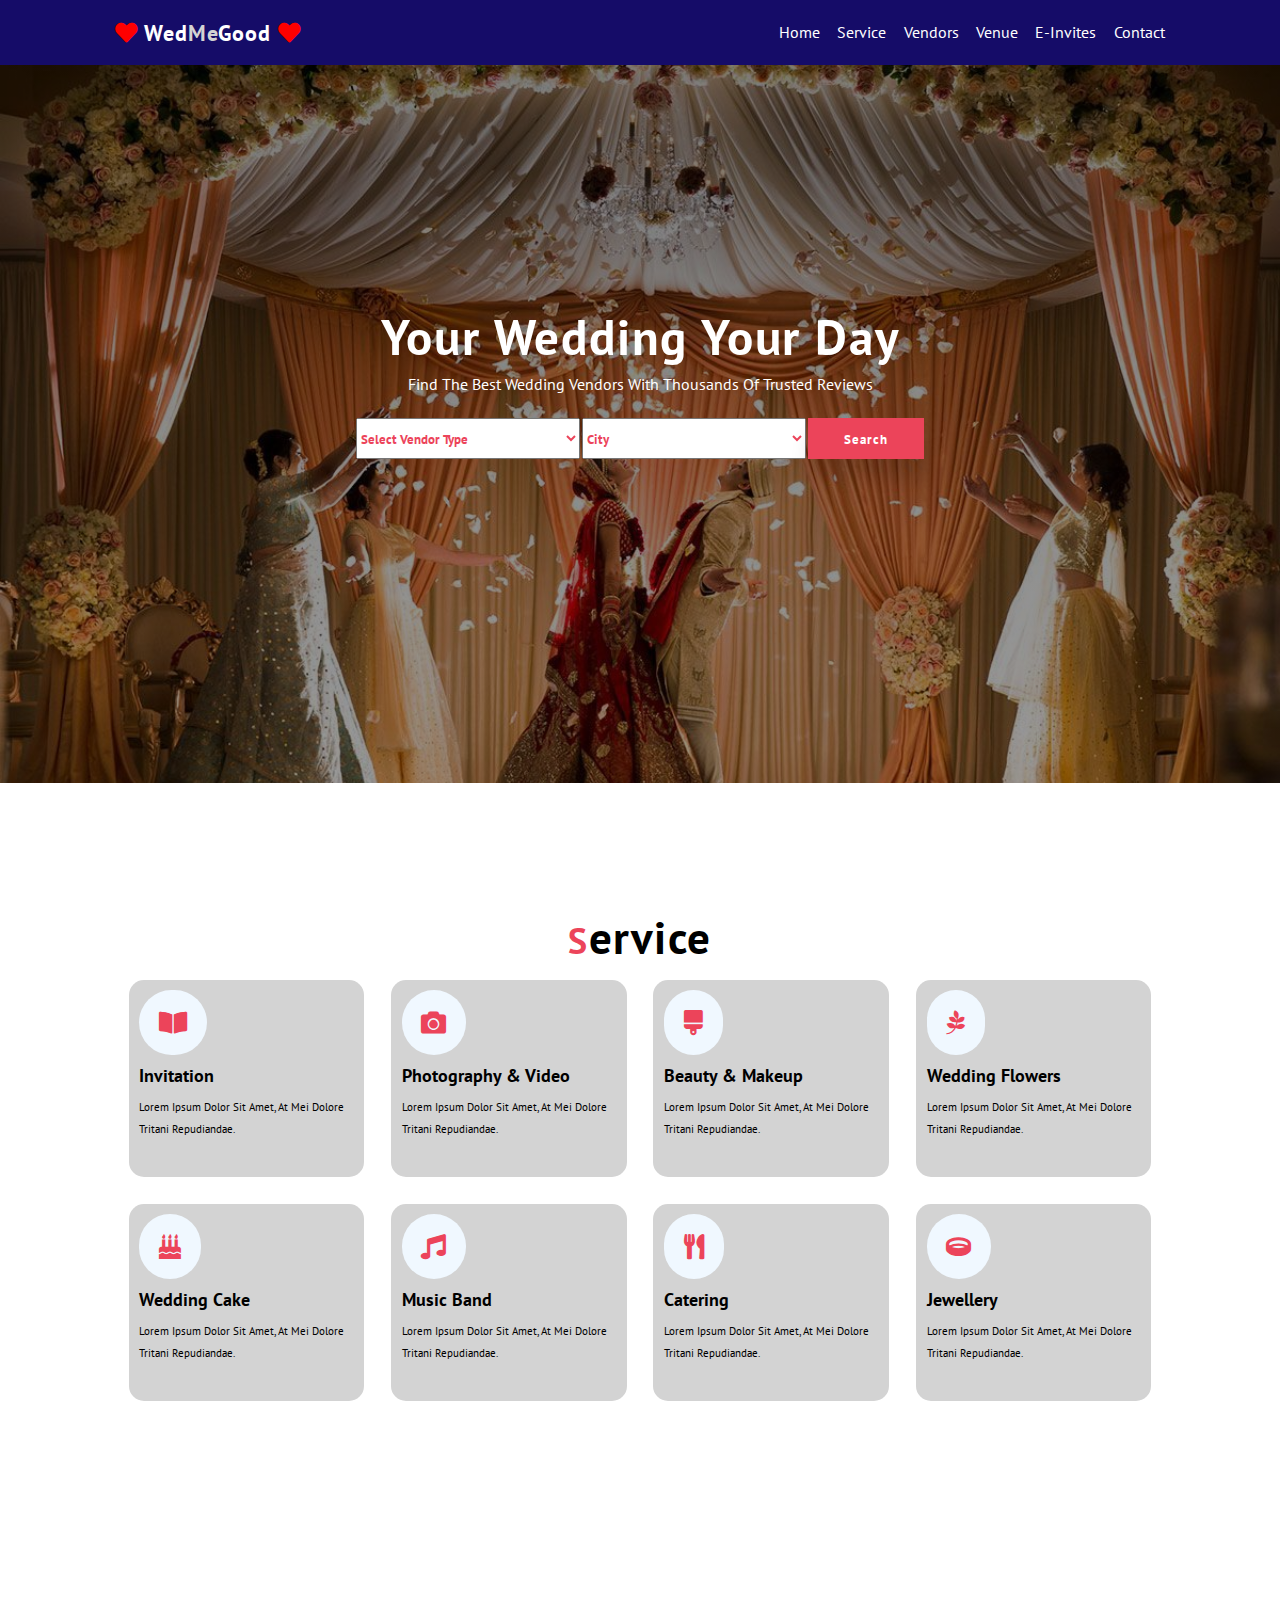
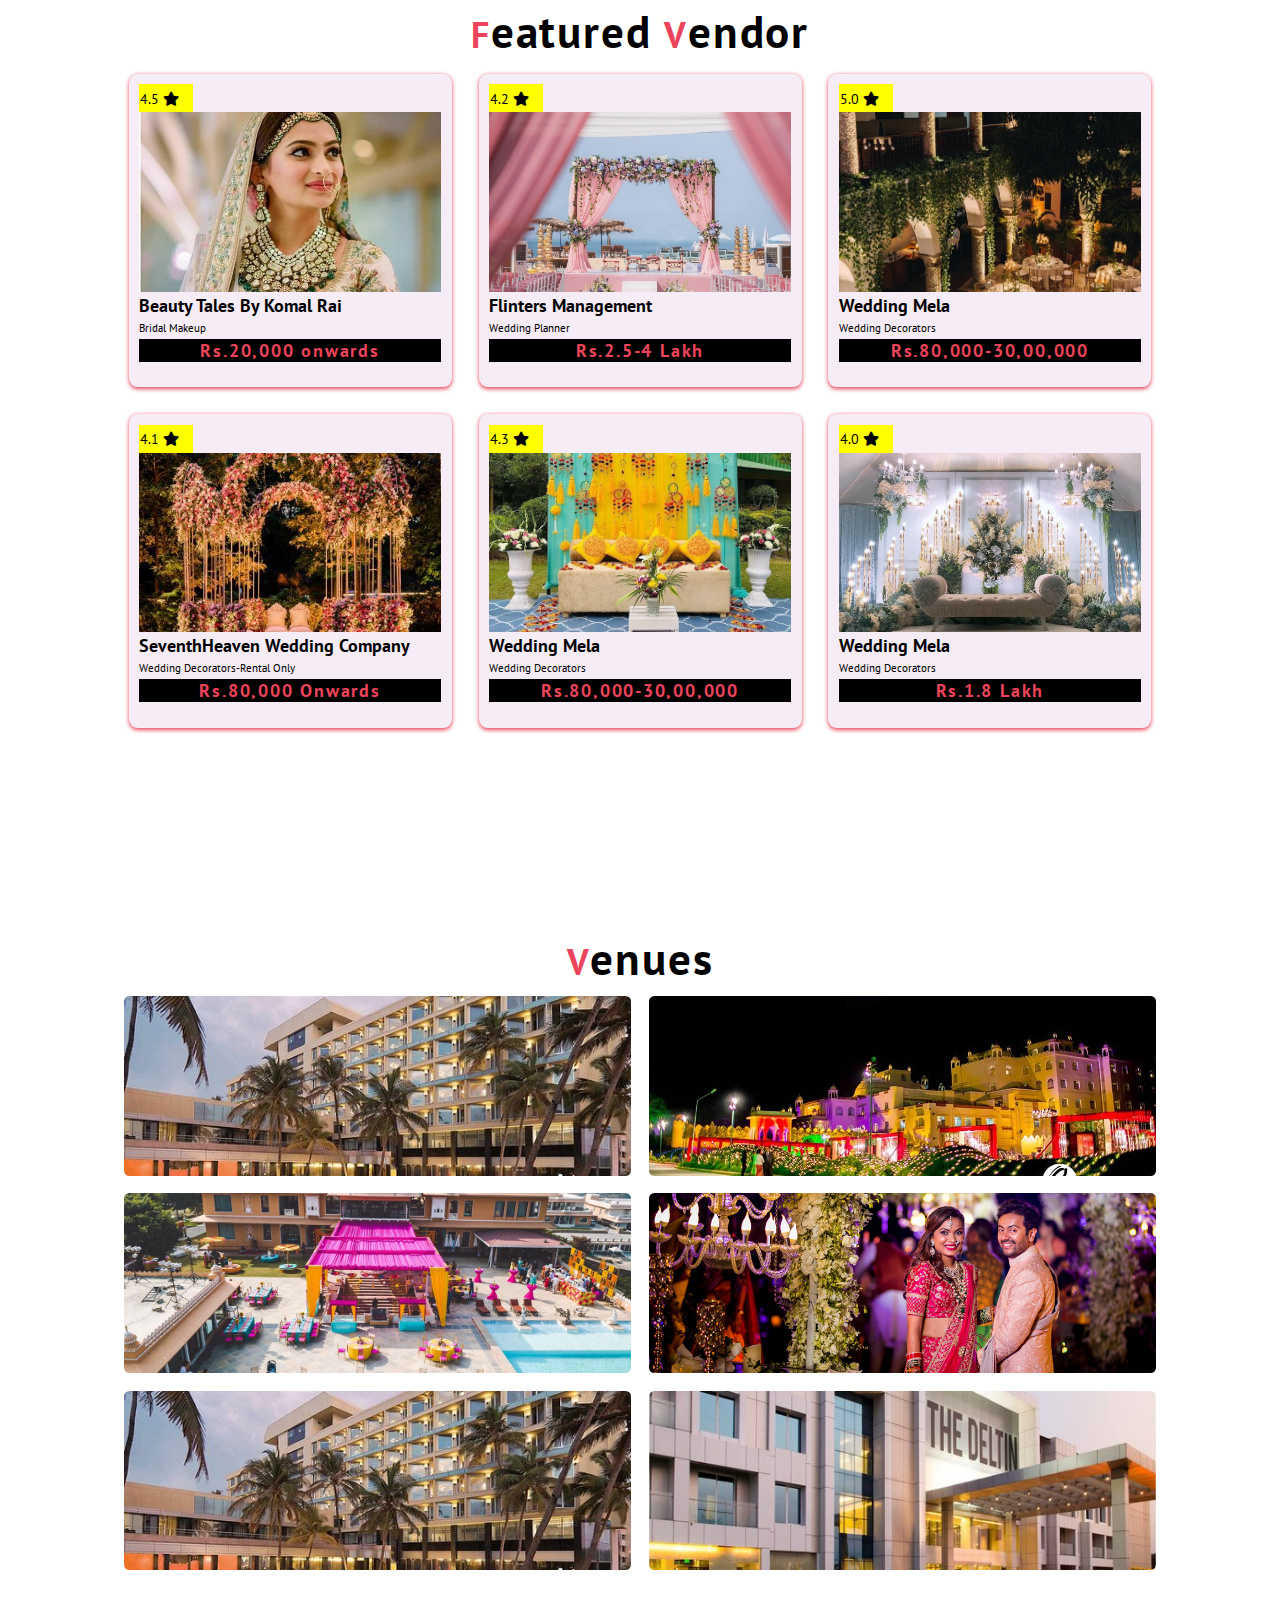
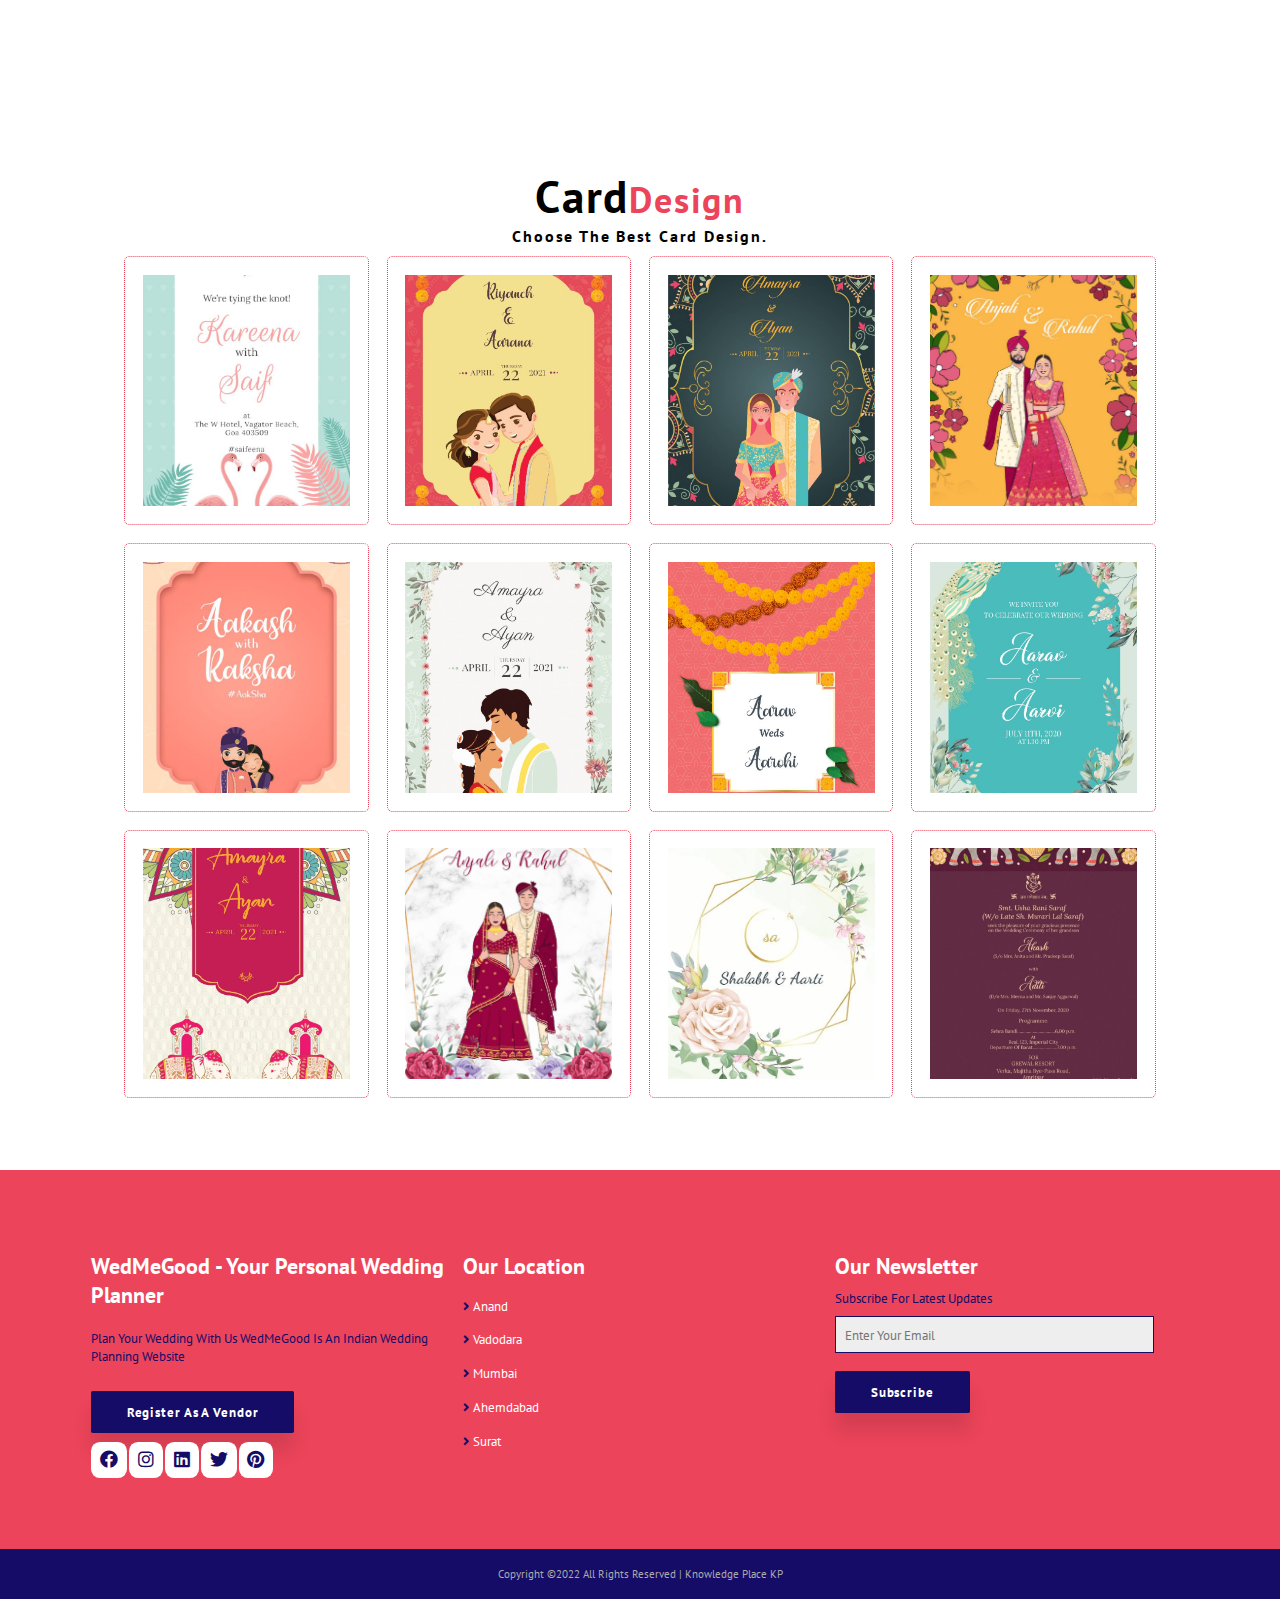
==== index.html @ 17d5b328 "updated" ====
<!DOCTYPE html>
<html lang="en">

<head>
    <meta charset="UTF-8">
    <meta http-equiv="X-UA-Compatible" content="IE=edge">
    <meta name="viewport" content="width=device-width, initial-scale=1.0">
    <title>Wedding-----Planner</title>
    <link rel="stylesheet" href="style.css">
    <link rel="stylesheet" href="https://cdnjs.cloudflare.com/ajax/libs/font-awesome/5.15.4/css/all.min.css">
</head>

<body>
    <header class="head">
        <a href="#" class="logo"><i class="fas fa-heart"></i>&nbsp;Wed<span>Me</span>Good&nbsp;<i class="fas fa-heart"></i></a>
        <nav class="navbar ">
            <a href="#" class="active">Home</a>
            <a href="#service">Service</a>
            <a href="#vendor">Vendors</a>
            <a href="#venue">Venue</a>
            <a href="#invite">E-invites</a>
            <a href="#contact">Contact</a>
        </nav>
        <div id="menu-bar"><i class="fas fa-bars"></i></div>
    </header>
    <!---------------------------Home--------------------->
    <section class="home" id="home">
        <form action="#">
            <div class="search-box">
                <h1>Your wedding your day</h1>
                <p>Find the best wedding vendors with thousands of trusted reviews</p>
                <select type="text" class="search-field">
            <option disabled selected>Select vendor type</option>
            <option value="Wedding Venues">Wedding Venues</option>
            <option value="Family makeup">Family makeup</option>
            <option value="bridal makeup">Bridal Makeup</option>
            <option value="Groom Wear">Groom Wear</option>
            <option value="Wedding Decoration">Wedding decoration</option>
        </select>
                <select type="text" class="search-field">
            <option disabled selected>City</option>
            <option value="Anand">Anand</option>
            <option value="Ahemdabad">Ahemdabad</option>
            <option value="Mumbai">Mumbai</option>
            <option value="Baroda">Baroda</option>
            <option value="Goa">Goa</option>
        </select>
                <button class="btn">Search</button>
            </div>
        </form>
    </section>

    <!------------------------services-------------------->
    <section class="service" id="service">
        <div class="title">
            <h1><span>S</span>ervice</h1>
        </div>
        <div class="services-row">
            <div class="services-col">
                <i class="fas fa-book-open"></i>
                <h2>invitation</h2>
                <p>Lorem ipsum dolor sit amet, at mei dolore tritani repudiandae.</p>
            </div>
            <div class="services-col">
                <i class="fas fa-camera"></i>
                <h2>Photography & Video</h2>
                <p>Lorem ipsum dolor sit amet, at mei dolore tritani repudiandae.</p>
            </div>
            <div class="services-col">
                <i class="fas fa-brush"></i>
                <h2>Beauty & Makeup</h2>
                <p>Lorem ipsum dolor sit amet, at mei dolore tritani repudiandae.</p>
            </div>
            <div class="services-col">
                <i class="fab fa-pagelines"></i>
                <h2>Wedding flowers</h2>
                <p>Lorem ipsum dolor sit amet, at mei dolore tritani repudiandae.</p>
            </div>
            <div class="services-col">
                <i class="fas fa-birthday-cake"></i>
                <h2>wedding cake</h2>
                <p>Lorem ipsum dolor sit amet, at mei dolore tritani repudiandae.</p>
            </div>
            <div class="services-col">
                <i class="fas fa-music"></i>
                <h2>music band</h2>
                <p>Lorem ipsum dolor sit amet, at mei dolore tritani repudiandae.</p>
            </div>
            <div class="services-col">
                <i class="fas fa-utensils"></i>
                <h2>Catering</h2>
                <p>Lorem ipsum dolor sit amet, at mei dolore tritani repudiandae.</p>
            </div>
            <div class="services-col">
                <i class="fas fa-ring"></i>
                <h2>Jewellery</h2>
                <p>Lorem ipsum dolor sit amet, at mei dolore tritani repudiandae.</p>
            </div>
        </div>
    </section>
    <!-----------------------------vendor------------------->
    <section class="vendor" id="vendor">
        <div class="title">
            <h1><span>F</span>eatured <span>V</span>endor</h1>
        </div>
        <div class="vendor-list">
            <div class="vendor-row">
                <div class="rate">4.5&nbsp;<i class="fa fa-star" aria-hidden="true"></i></div>
                <img src="im1.jpg" alt="img">
                <h2>Beauty tales by komal rai</h2>
                <p>Bridal Makeup</p>
                <h3>Rs.20,000 onwards</h3>
            </div>
            <div class="vendor-row">
                <div class="rate">4.2&nbsp;<i class="fa fa-star" aria-hidden="true"></i></div>
                <img src="im2.jpg" alt="img">
                <h2>Flinters Management</h2>
                <p>Wedding Planner</p>
                <h3>Rs.2.5-4 Lakh</h3>
            </div>
            <div class="vendor-row">
                <div class="rate">5.0&nbsp;<i class="fa fa-star" aria-hidden="true"></i></div>
                <img src="im3.jpg" alt="img">
                <h2>Wedding Mela</h2>
                <p>Wedding Decorators</p>
                <h3>Rs.80,000-30,00,000</h3>
            </div>
            <div class="vendor-row">
                <div class="rate">4.1&nbsp;<i class="fa fa-star" aria-hidden="true"></i></div>
                <img src="im4.jpg" alt="img">
                <h2>SeventhHeaven Wedding Company</h2>
                <p>Wedding Decorators-Rental Only</p>
                <h3>Rs.80,000 Onwards</h3>
            </div>
            <div class="vendor-row">
                <div class="rate">4.3&nbsp;<i class="fa fa-star" aria-hidden="true"></i></div>
                <img src="im5.jpg" alt="img">
                <h2>Wedding Mela</h2>
                <p>Wedding Decorators</p>
                <h3>Rs.80,000-30,00,000</h3>
            </div>
            <div class="vendor-row">
                <div class="rate">4.0&nbsp;<i class="fa fa-star" aria-hidden="true"></i></div>
                <img src="im6.jpg" alt="img">
                <h2>Wedding Mela</h2>
                <p>Wedding Decorators</p>
                <h3>Rs.1.8 Lakh</h3>
            </div>
        </div>
    </section>
    <!----------------------------venue Section-------------->
    <section class="venue" id="venue">
        <div class="title">
            <h1><span>V</span>enues</h1>
        </div>
        <div class="venue-list">
            <div class="venue-box">
                <img src="venue-5.jpg" alt="img">
                <div class="venue-info">
                    <h2>Goa</h2>
                    <p>Azaya Beach Resort, Goa</p>
                    <button class="btn">More Info</button>
                </div>
            </div>
            <div class="venue-box">
                <img src="venue-2.jpg" alt="img">
                <div class="venue-info">
                    <h2>Jaipur</h2>
                    <p>The Raj Palace</p>
                    <button class="btn">More Info</button>
                </div>
            </div>
            <div class="venue-box">
                <img src="venue-3.jpg" alt="img">
                <div class="venue-info">
                    <h2>Udaipur</h2>
                    <p>Taj Aravalli Resort and Spa</p>
                    <button class="btn">More Info</button>
                </div>
            </div>
            <div class="venue-box">
                <img src="venue-4.jpg" alt="img">
                <div class="venue-info">
                    <h2>Thailand</h2>
                    <p>Prince Palace Hotel</p>
                    <button class="btn">More Info</button>
                </div>
            </div>
            <div class="venue-box">
                <img src="venue-5.jpg" alt="img">
                <div class="venue-info">
                    <h2>Mumbai</h2>
                    <p>Grand Banquet, Chembur</p>
                    <button class="btn">More Info</button>
                </div>
            </div>
            <div class="venue-box">
                <img src="venue-6.jpg" alt="img">
                <div class="venue-info">
                    <h2>Daman</h2>
                    <p>The Deltin,Daman</p>
                    <button class="btn">More Info</button>
                </div>
            </div>
        </div>
    </section>
    <!------------------E-invitation------------------>
    <section class="invite" id="invite">
        <div class="title">
            <h1>Card<span>Design</span></h1>
            <p>Choose the best card Design.</p>
        </div>
        <div class="invitation-row">
            <div class="invitation-box">
                <img src="card-1.jpg" alt="">
            </div>
            <div class="invitation-box">
                <img src="card-2.jpg" alt="">
            </div>
            <div class="invitation-box">
                <img src="card-3.jpg" alt="">
            </div>
            <div class="invitation-box">
                <img src="card-4.jpg" alt="">
            </div>
            <div class="invitation-box">
                <img src="card-5.jpg" alt="">
            </div>
            <div class="invitation-box">
                <img src="card-6.jpg" alt="">
            </div>
            <div class="invitation-box">
                <img src="card-7.jpg" alt="">
            </div>
            <div class="invitation-box">
                <img src="card-8.jpg" alt="">
            </div>
            <div class="invitation-box">
                <img src="card-9.jpg" alt="">
            </div>
            <div class="invitation-box">
                <img src="card-10.jpg" alt="">
            </div>
            <div class="invitation-box">
                <img src="card-11.jpg" alt="">
            </div>
            <div class="invitation-box">
                <img src="card-12.jpg" alt="">
            </div>
        </div>
    </section>

    <!--------------------------------------------footer section--------------------------->
    <footer id="contact">
        <div class="container">
            <div class="f-container">
                <h2>WedMeGood - Your Personal Wedding Planner</h2><br>
                <p>Plan your wedding with Us WedMeGood is an Indian Wedding Planning Website </p>
                <div>
                    <button class="btn">Register as a Vendor</button>
                </div>
                <div class="social">
                    <i class="fab fa-facebook"></i>
                    <i class="fab fa-instagram"></i>
                    <i class="fab fa-linkedin"></i>
                    <i class="fab fa-twitter"></i>
                    <i class="fab fa-pinterest"></i>
                </div>
            </div>
            <div class="f-container">
                <h2>Our Location</h2>
                <a href="#"><i class="fas fa-angle-right"></i>Anand</a>
                <a href="#"><i class="fas fa-angle-right"></i>Vadodara</a>
                <a href="#"><i class="fas fa-angle-right"></i>Mumbai</a>
                <a href="#" "><i class=" fas fa-angle-right "></i>Ahemdabad</a>
                    <a href="# "><i class="fas fa-angle-right "></i>Surat</a>
                </div>
                
                <div class="f-container ">
                    <h2>Our Newsletter</h2>
                    <p>Subscribe for latest updates</p>
                    <input type="text " placeholder="Enter Your Email ">
                    <button class="btn ">Subscribe</button>
                    </div>
            </div>
        </footer>
        <div class="copyright ">
            <p>Copyright ©2022 All Rights Reserved | Knowledge Place KP</p>
        </div>
</body>
<script>
     let menu = document.querySelector('#menu-bar');
    let head = document.querySelector('.head .navbar');

    menu.onclick = () => {
        head.classList.toggle('active');
    };

    window.onscroll = () => {
        head.classList.remove('active');
        if (window.scrollY > 60) {
            document.querySelector('#menu-bar').classList.add('active');
        } else {
            document.querySelector('#menu-bar').classList.remove('active');
        }
    };
</script>    
</html>
---- style.css ----
@import url('https://fonts.googleapis.com/css2?family=PT+Sans:ital@0;1&display=swap');
:root {
    --clr1: rgb(21, 12, 104);
    --clr2: rgb(236, 68, 90);
    --clr3: #fff;
    --clr4: #000;
    --clr5: lightgray;
    --clr6: yellow;
}

* {
    margin: 0;
    padding: 0;
    box-sizing: border-box;
    text-decoration: none;
    text-transform: capitalize;
    font-family: 'PT Sans', sans-serif;
    box-sizing: border-box;
}

html {
    font-size: 56%;
    overflow-x: hidden;
    scroll-behavior: smooth;
}

html::-webkit-scrollbar {
    width: 1rem;
}

html::-webkit-scrollbar-thumb {
    background: var(--clr1);
}

section {
    padding: 7rem 9%;
    margin-top: 7rem;
}

section h3 {
    font-size: 3rem;
    color: var(--clr2);
    text-transform: none;
    text-align: center;
    letter-spacing: .2rem;
}

section p {
    color: var(--clr3);
    font-size: 1.5rem;
    text-transform: capitalize;
    line-height: 2.5rem;
    justify-content: flex-start;
}

section h4 {
    margin: 0 0 1rem 30rem;
    width: 40%;
    font-size: 4rem;
    color: var(--clr3);
    text-transform: uppercase;
    text-align: center;
    align-items: center;
    letter-spacing: .2rem;
    background: var(--clr1);
}

.btn {
    margin-top: 2rem;
    padding: 1.3rem 4rem;
    font-size: 1.5rem;
    text-transform: capitalize;
    letter-spacing: .1rem;
    font-weight: 600;
    color: var(--clr3);
    background-color: var(--clr2);
    border: none;
    box-shadow: 0rem 2rem 2rem rgba(0, 0, 0, 0.1);
    transition: all 0.3s ease 0s;
    cursor: pointer;
    outline: none;
}

.btn:hover {
    transform: translateY(-1rem);
    transition: all .5s ease;
}

.title {
    text-align: center;
    font-family: sans-serif;
    font-size: 2.5rem;
    letter-spacing: .2rem;
}

.title span {
    color: var(--clr2);
    font-size: 4rem;
}

.title p {
    font-size: 1.8rem;
    font-weight: 600;
    color: var(--clr4);
}


/*----------------------header section---------------*/

.head {
    position: fixed;
    top: 0;
    left: 0;
    right: 0;
    z-index: 1000;
    background: var(--clr1);
    padding: 2rem 9%;
    display: flex;
    align-items: center;
    justify-content: space-between;
}

.fa-heart {
    color: red;
}

.head .logo {
    font-size: 2.5rem;
    color: var(--clr3);
    font-weight: 600;
    letter-spacing: .1rem;
}

span {
    color: var(--clr5);
    font-size: 2.5rem;
}

.head .navbar {
    font-size: 1.8rem;
    justify-content: space-between;
    font-weight: 500;
}

.head .navbar a {
    padding-left: 1.5rem;
    color: var(--clr3);
}

#menu-bar {
    display: none;
    color: var(--clr3);
}


/*----------------------Home-------------*/

.home {
    background: linear-gradient(rgba(0, 0, 0, 0.5), rgba(0, 0, 0, 0.4)), url("back-1.jpg");
    background-position: center;
    background-repeat: no-repeat;
    background-size: cover;
    justify-content: center;
    align-items: center;
    height: 80vh;
}

.search-box {
    margin: 20rem 0 0 0;
    color: var(--clr3);
    text-align: center;
}

.search-box h1 {
    font-size: 5.5rem;
    text-transform: capitalize;
    font-weight: 600;
    letter-spacing: .2rem;
}

.search-box p {
    font-size: 1.8rem;
    margin: .5rem 0;
}

.search-field {
    width: 25rem;
    height: 4.5rem;
    font-size: 1.5rem;
    font-weight: 600;
    color: var(--clr2);
}

@media(max-width:767px) {
    .search-box h1 {
        font-size: 4rem;
    }
    .search-field {
        width: 15rem;
    }
}


/*-------------------services--------------*/

.services-row {
    display: flex;
    justify-content: center;
    flex-wrap: wrap;
    align-items: center;
}

.services-col {
    height: 22rem;
    color: rgb(236, 68, 90);
    background: url("back-2.png");
    background-color: lightgray;
    background-position: center;
    background-size: cover;
    border-radius: 15px;
    flex: 1 1 25rem;
    padding: 1.2rem;
    margin: 1.5rem;
}

.services-col i {
    padding: 2.2rem;
    border: none;
    background: aliceblue;
    border-radius: 5rem;
    font-size: 2.8rem;
}

.services-col h2 {
    padding: 1rem 0;
    font-size: 2rem;
    color: #000;
}

.services-col p {
    font-size: 1.2rem;
    color: #000;
}

@media (max-width:767px) {
    .service {
        margin-bottom: 30rem;
    }
}


/*----------------------vendor section------------*/

.vendor-list {
    align-items: center;
    justify-content: center;
    display: flex;
    flex-wrap: wrap;
}

.vendor .vendor-row {
    max-width: 1300px;
    background: rgb(245, 236, 245);
    height: 35rem;
    flex: 1 1 30rem;
    padding: 1.2rem;
    margin: 1.5rem;
    border-radius: 1rem;
    box-shadow: 0 .2rem .5rem rgb(236, 68, 90);
}

.vendor-row:hover {
    transition: 1s cubic-bezier(0.075, 0.82, 0.165, 1);
    transform: rotate(5deg);
}

.vendor-row .rate {
    width: 6rem;
    padding: .5rem .1rem;
    color: #000;
    border: none;
    background: var(--clr6);
    font-size: 1.6rem;
    font-weight: 400;
}

.vendor .vendor-row img {
    height: 20rem;
    width: 100%;
    object-fit: cover;
}

.vendor-row h2 {
    font-size: 2rem;
    font-weight: 600;
}

.vendor-row p {
    font-size: 1.2rem;
    font-weight: 500;
    color: var(--clr4);
}

.vendor h3 {
    font-size: 2rem;
    color: var(clr2);
    background: var(--clr4);
}


/*----------------------------venue section-----------------*/

.venue .venue-list {
    display: flex;
    align-items: center;
    justify-content: center;
    flex-wrap: wrap;
}

.venue .venue-list .venue-box {
    flex: 1 1 50rem;
    margin: 1rem;
    position: relative;
    border-radius: .6rem;
    overflow: hidden;
    height: 20rem;
}

.venue .venue-list .venue-box img {
    height: 100%;
    width: 100%;
    object-fit: cover;
}

.venue .venue-list .venue-box .venue-info {
    display: flex;
    flex-flow: column;
    align-items: center;
    justify-content: center;
    position: absolute;
    top: 0;
    left: 0;
    height: 100%;
    width: 100%;
    color: #fff;
    background: rgba(46, 39, 40, 0.5);
    transform: scale(1.3);
    opacity: 0;
    transition: 1s ease;
}

.venue .venue-list .venue-box:hover .venue-info {
    transform: scale(1);
    opacity: 1;
}

.venue .venue-list .venue-box .venue-info h2 {
    letter-spacing: .1rem;
    font-size: 3rem;
}

.venue .venue-list .venue-box .venue-info p {
    letter-spacing: .1rem;
    font-size: 2rem;
}

.venue .venue-list .venue-box .venue-info .btn {
    width: 12rem;
    height: 4rem;
    margin: 1rem;
    padding: .6rem;
    letter-spacing: .1rem;
    font-size: 1.6rem;
    font-weight: 700;
    color: #fff;
    background: rgb(236, 68, 90);
    border: none;
    border-radius: .5rem;
}


/*--------------------------e-invitation section-----------*/

.invite .invitation-row {
    display: flex;
    align-items: center;
    justify-content: center;
    flex-wrap: wrap;
}

.invite .invitation-row .invitation-box {
    flex: 1 1 25rem;
    margin: 1rem;
    position: relative;
    border: .2rem dotted var(--clr2);
    padding: 2rem;
    border-radius: .6rem;
    overflow: hidden;
    height: 30rem;
}

.invite .invitation-row .invitation-box:hover {
    transition: .5s ease;
    transform: translateY(-2rem);
}

.invite .invitation-row .invitation-box img {
    height: 100%;
    width: 100%;
    object-fit: cover;
}


/*---------------------------footer section-------------*/

footer {
    padding: 5rem 5%;
}

#contact {
    background-color: var(--clr2);
}

.container {
    padding: 3rem;
    display: grid;
    grid-template-columns: 1fr 1fr 1fr;
    grid-gap: 2rem;
}

.f-container h2 {
    font-size: 2.5rem;
    color: var(--clr3);
    padding: 1rem 0;
}

.f-container a {
    font-size: 1.4rem;
    text-decoration: none;
    color: var(--clr3);
    padding: 1rem 0;
    display: block;
}

.f-container a:hover {
    transform: translateX(.5rem);
    transition: .5s ease;
}

.f-container i {
    padding-right: .5rem;
    color: var(--clr1);
}

.f-container p {
    padding-bottom: 1rem;
    font-size: 1.5rem;
    color: var(--clr1);
}

.f-container input {
    width: 90%;
    padding: 1rem;
    background: #eee;
    border: .2rem solid var(--clr1);
}

.f-container .btn {
    background: var(--clr1);
    color: #fff;
    cursor: pointer;
    margin-top: 2rem;
    border-radius: .2rem;
}

.f-container .social i {
    margin-top: 1rem;
    font-size: 2rem;
    background: var(--clr3);
    border-radius: 1rem;
    padding: 1rem;
}

.f-container .social i:hover {
    transform: rotate(360deg);
    transition: 1s ease;
}

.footer-content {
    padding: 2rem 0;
    text-align: center;
}

.footer-content h1 {
    font-size: 3rem;
    color: #aaa;
}

.copyright {
    padding: 2rem 0;
    text-align: center;
    background: var(--clr1);
    color: #fff;
    font-size: 1.5rem;
}

.copyright p {
    font-size: 1.2rem;
    color: #aaa;
}


/*----------------------media Query-------------------*/

@media(max-width:1200px) {
    html {
        font-size: 55%;
    }
    .head {
        padding: 3rem;
    }
    section {
        padding: 3rem 2rem;
    }
}

@media(max-width:991px) {
    html {
        font-size: 55%;
    }
    .head {
        padding: 3rem;
    }
    #menu-bar {
        display: inline-block;
        font-size: 2rem;
    }
    .navbar {
        position: absolute;
        top: 99%;
        left: 0;
        right: 0;
        background: var(--clr2);
        clip-path: polygon(0 0, 100% 0%, 100% 0, 0 0);
    }
    .head .navbar.active {
        clip-path: polygon(0 0, 100% 0%, 100% 100%, 0% 100%);
    }
    .navbar a {
        display: block;
        margin: 2rem;
    }
    .inner-content {
        margin-top: 2rem;
    }
    .service,
    .vendor-list,
    .venue-list,
    .invitation-row,
    .container {
        display: inline-block;
    }
    .in-box {
        margin-bottom: 2rem;
    }
    .blog-content {
        padding: 1rem;
    }
    section h4 {
        font-size: 3rem;
        margin-left: 10rem;
        text-align: center;
    }
}

@media(max-width:768px) {
    .home-content {
        display: inline-block;
    }
    .home .inner-content {
        text-align: center;
    }
    .home .inner-content-img img {
        width: 35rem;
        align-items: center;
    }
}

@media(max-width:450px) {
    html {
        font-size: 50%;
    }
    .head {
        padding: 3rem;
    }
}
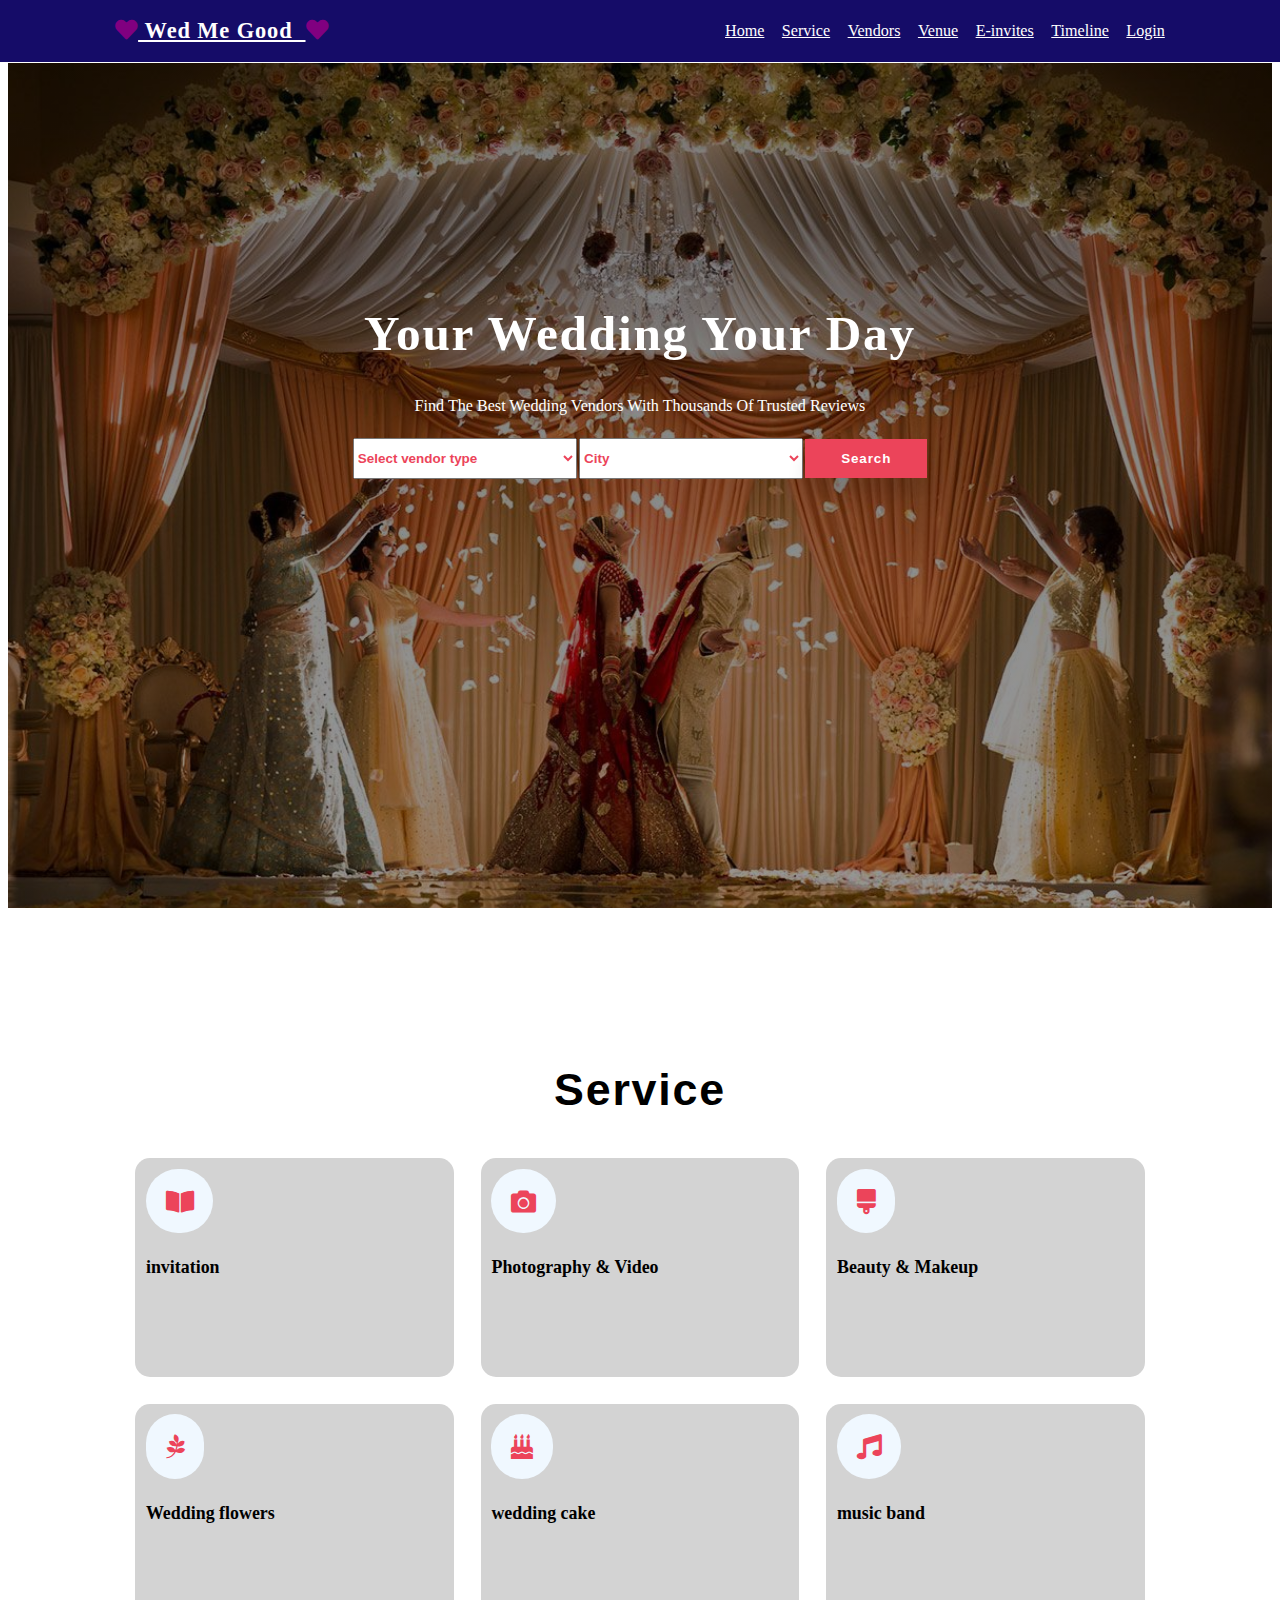
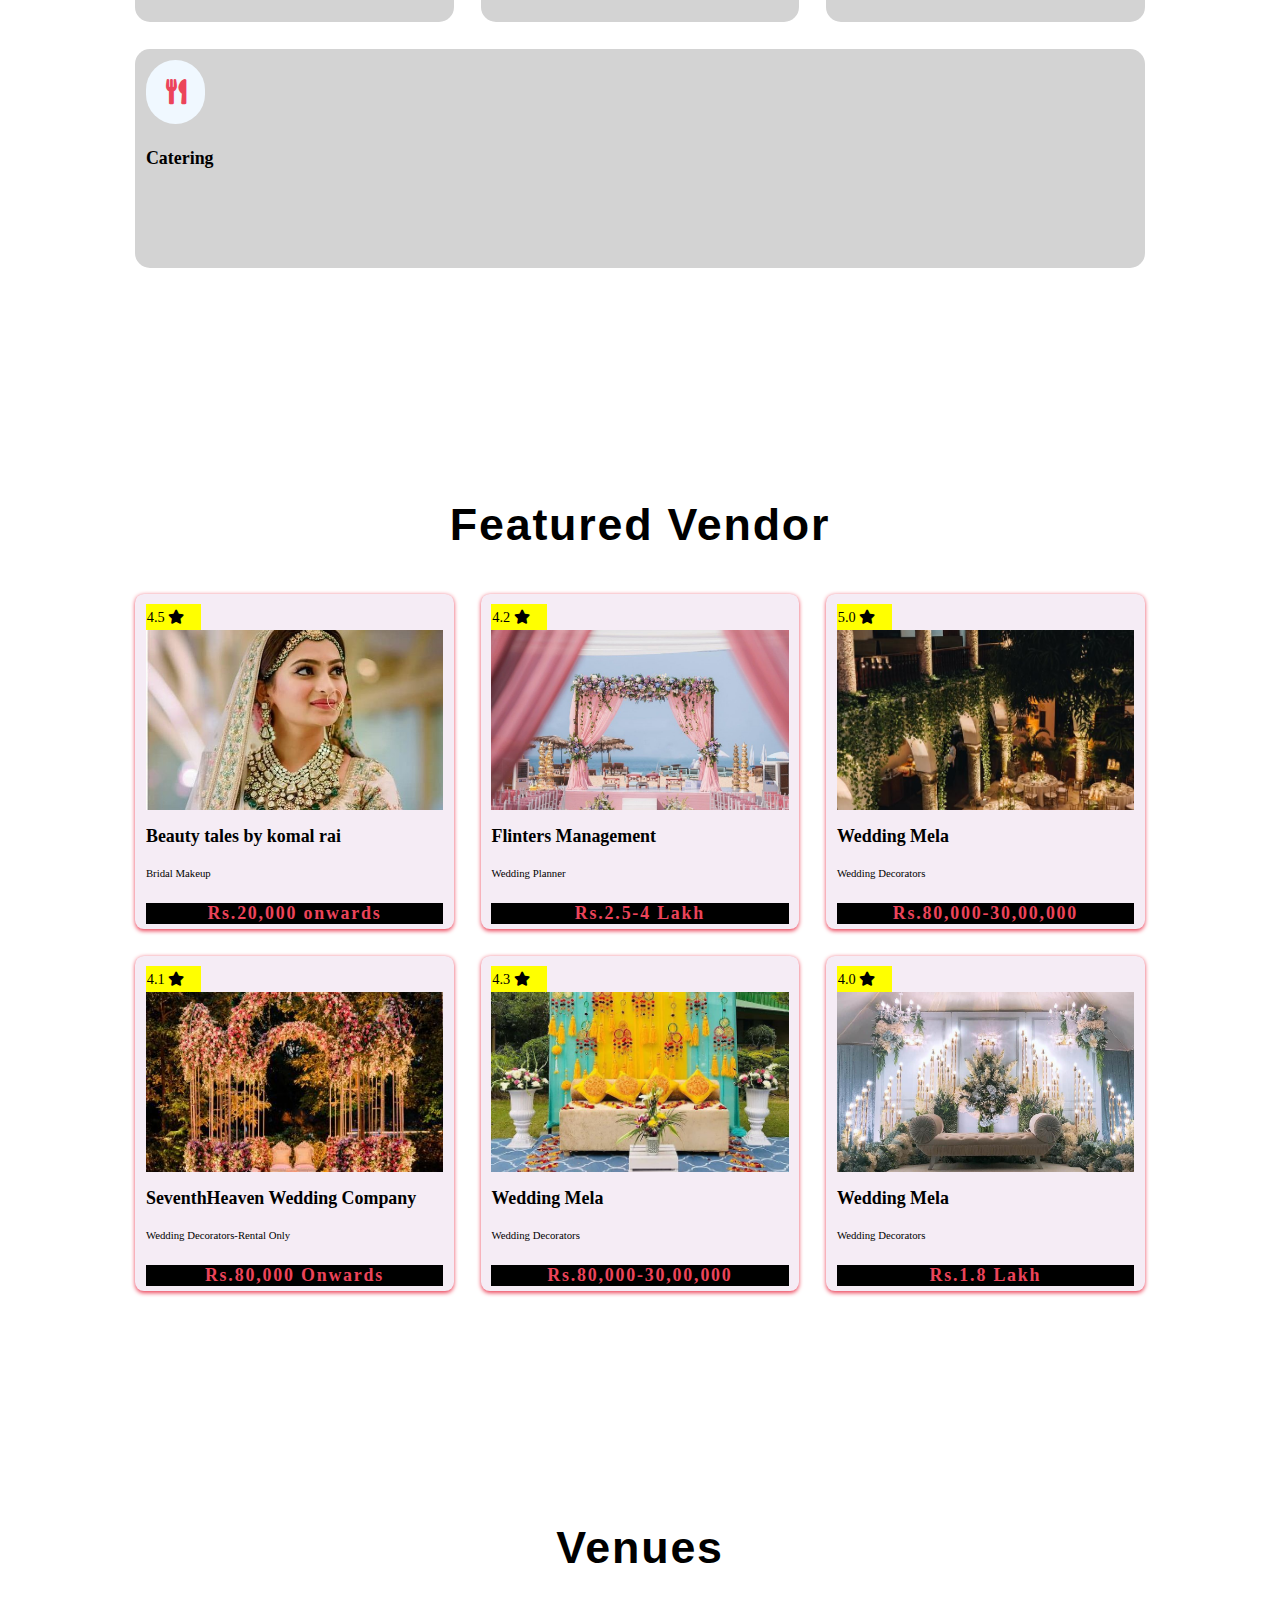
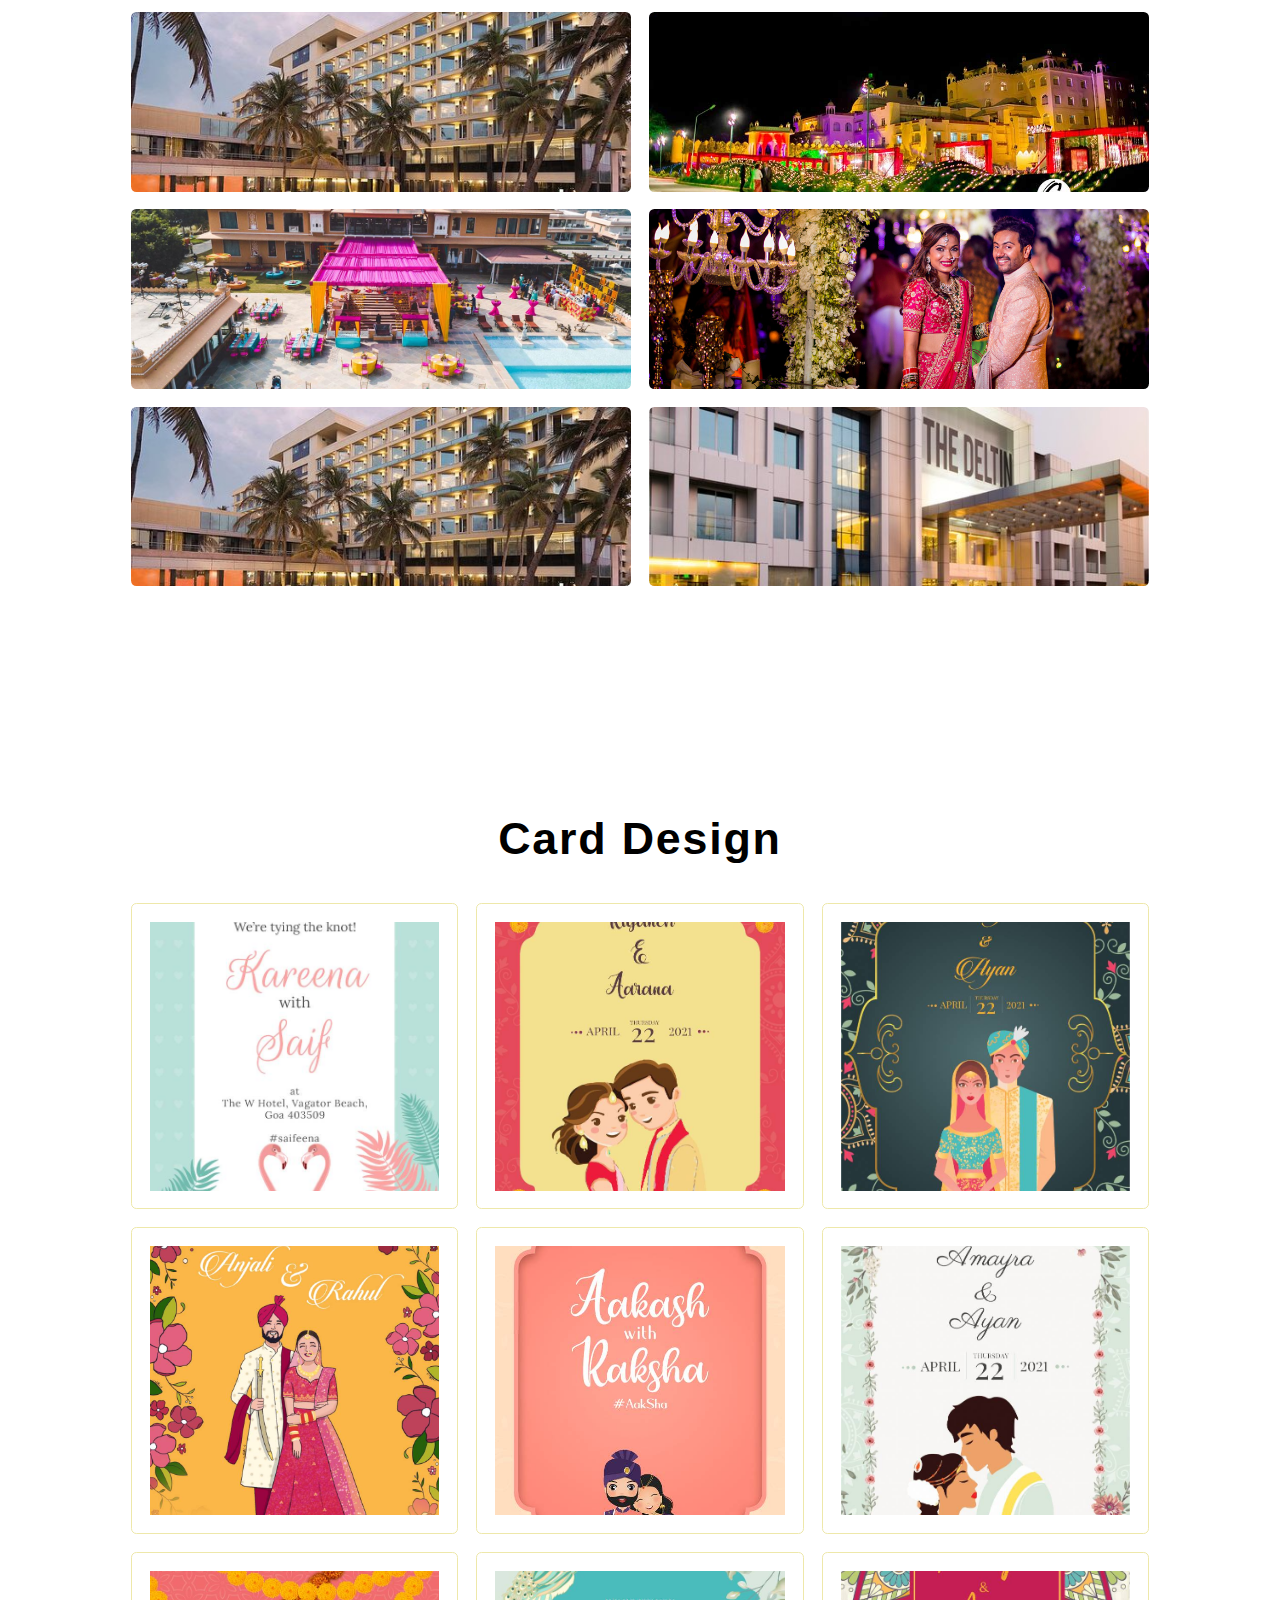
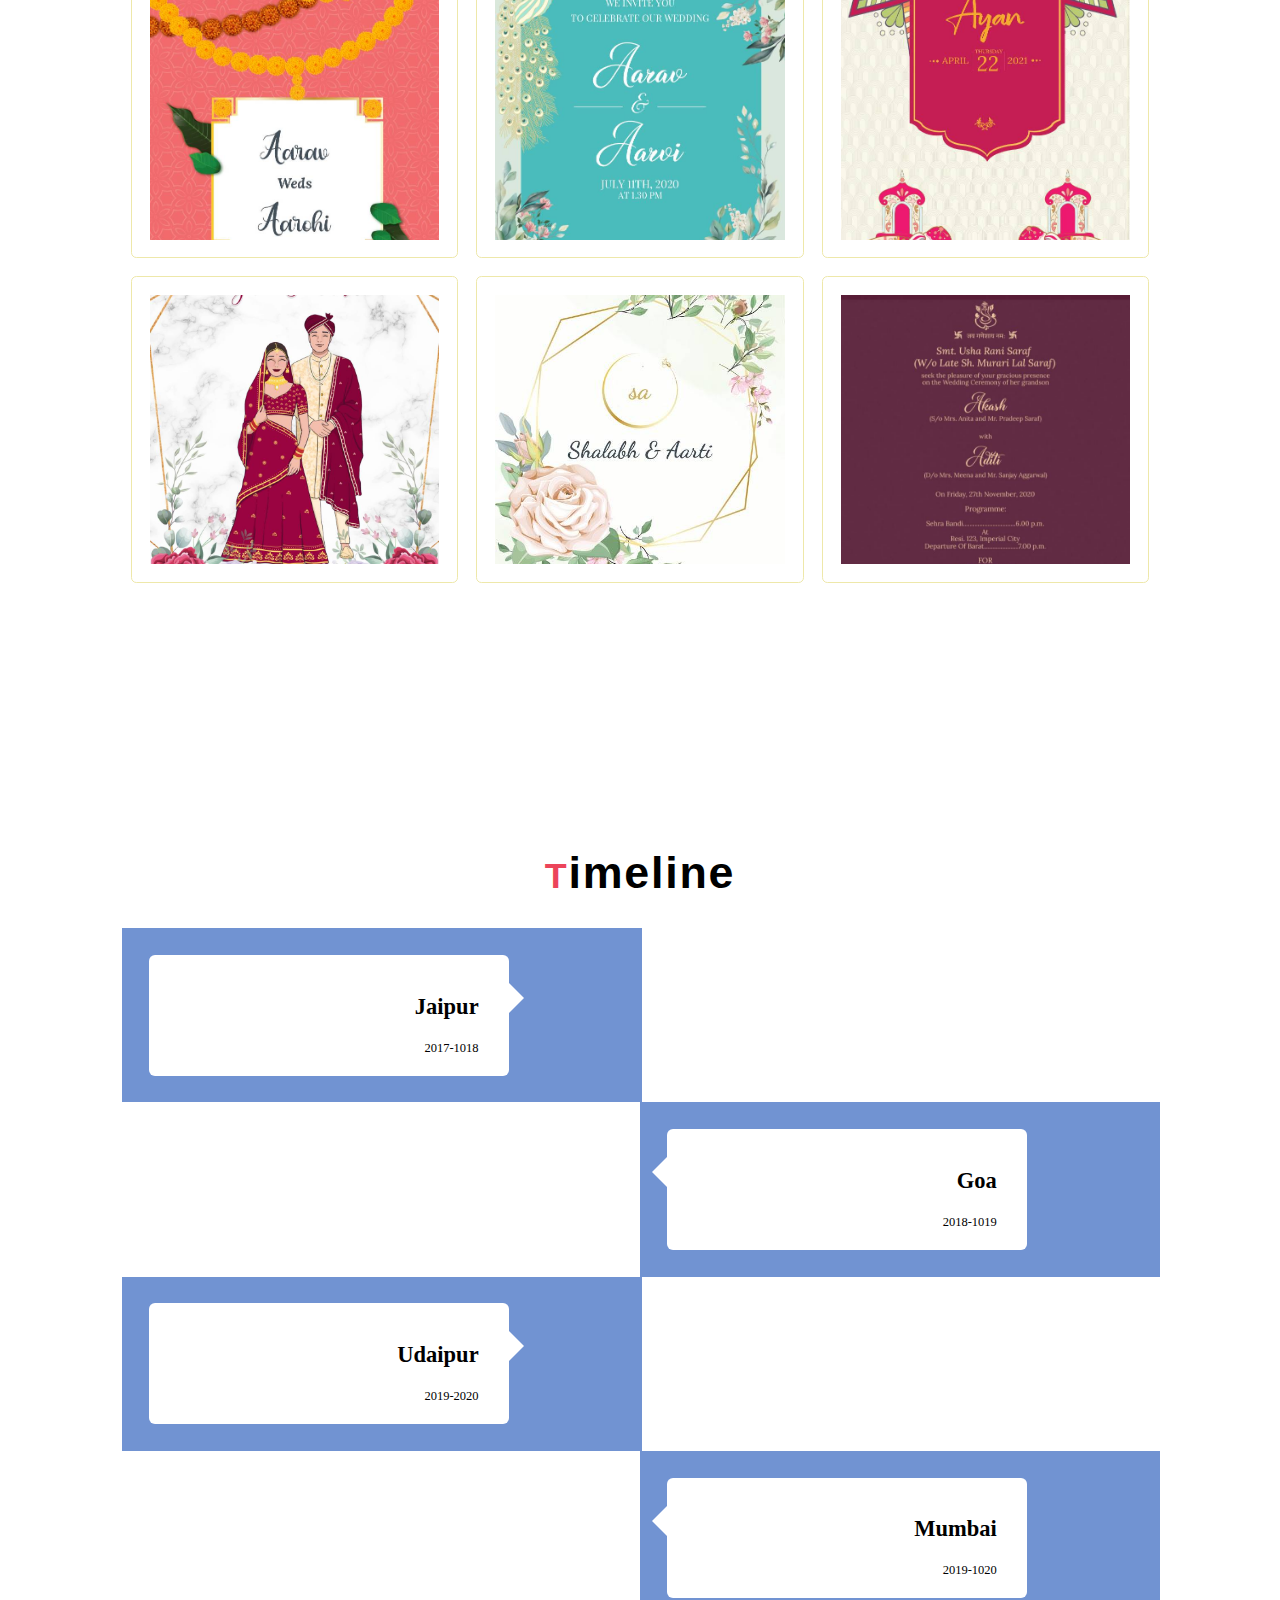
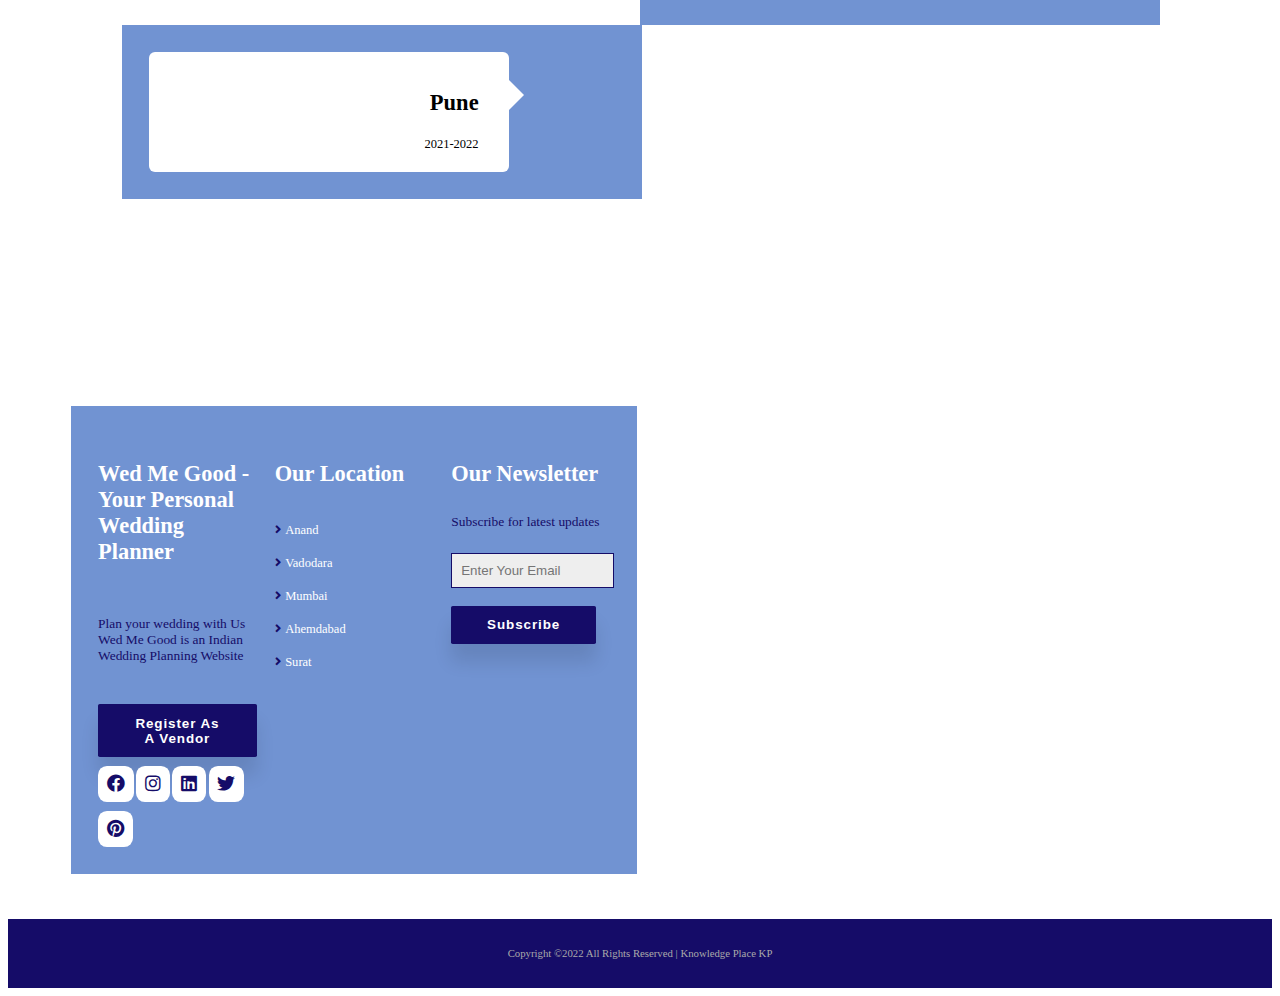
==== commit c2f168de: "updated" ====
--- a/index.html
+++ b/index.html
@@ -5,25 +5,27 @@
     <meta charset="UTF-8">
     <meta http-equiv="X-UA-Compatible" content="IE=edge">
     <meta name="viewport" content="width=device-width, initial-scale=1.0">
-    <title>Wedding-----Planner</title>
+    <title>Wedding Planning</title>
     <link rel="stylesheet" href="style.css">
     <link rel="stylesheet" href="https://cdnjs.cloudflare.com/ajax/libs/font-awesome/5.15.4/css/all.min.css">
 </head>
 
 <body>
     <header class="head">
-        <a href="#" class="logo"><i class="fas fa-heart"></i>&nbsp;Wed<span>Me</span>Good&nbsp;<i class="fas fa-heart"></i></a>
+        <a href="#" class="logo"><i class="fas fa-heart">
+        </i>&nbsp;Wed Me Good&nbsp;
+        <i class="fas fa-heart"></i></a>
         <nav class="navbar ">
             <a href="#" class="active">Home</a>
             <a href="#service">Service</a>
             <a href="#vendor">Vendors</a>
             <a href="#venue">Venue</a>
             <a href="#invite">E-invites</a>
-            <a href="#contact">Contact</a>
+            <a href="#moments">Timeline</a>
+            <a href="#login">Login</a>
         </nav>
         <div id="menu-bar"><i class="fas fa-bars"></i></div>
     </header>
-    <!---------------------------Home--------------------->
     <section class="home" id="home">
         <form action="#">
             <div class="search-box">
@@ -39,69 +41,67 @@
         </select>
                 <select type="text" class="search-field">
             <option disabled selected>City</option>
-            <option value="Anand">Anand</option>
-            <option value="Ahemdabad">Ahemdabad</option>
+            <option value="Anand">Delhi</option>
+            <option value="Ahemdabad">Gurugram</option>
             <option value="Mumbai">Mumbai</option>
-            <option value="Baroda">Baroda</option>
+            <option value="Baroda">Moradabad</option>
             <option value="Goa">Goa</option>
         </select>
                 <button class="btn">Search</button>
             </div>
         </form>
     </section>
-
-    <!------------------------services-------------------->
     <section class="service" id="service">
         <div class="title">
-            <h1><span>S</span>ervice</h1>
+            <h1>Service</h1>
         </div>
         <div class="services-row">
             <div class="services-col">
                 <i class="fas fa-book-open"></i>
                 <h2>invitation</h2>
-                <p>Lorem ipsum dolor sit amet, at mei dolore tritani repudiandae.</p>
+                <p></p>
             </div>
             <div class="services-col">
                 <i class="fas fa-camera"></i>
                 <h2>Photography & Video</h2>
-                <p>Lorem ipsum dolor sit amet, at mei dolore tritani repudiandae.</p>
+                <p></p>
             </div>
             <div class="services-col">
                 <i class="fas fa-brush"></i>
                 <h2>Beauty & Makeup</h2>
-                <p>Lorem ipsum dolor sit amet, at mei dolore tritani repudiandae.</p>
+                <p></p>
             </div>
             <div class="services-col">
                 <i class="fab fa-pagelines"></i>
                 <h2>Wedding flowers</h2>
-                <p>Lorem ipsum dolor sit amet, at mei dolore tritani repudiandae.</p>
+                <p></p>
             </div>
             <div class="services-col">
                 <i class="fas fa-birthday-cake"></i>
                 <h2>wedding cake</h2>
-                <p>Lorem ipsum dolor sit amet, at mei dolore tritani repudiandae.</p>
+                <p></p>
             </div>
             <div class="services-col">
                 <i class="fas fa-music"></i>
                 <h2>music band</h2>
-                <p>Lorem ipsum dolor sit amet, at mei dolore tritani repudiandae.</p>
+                <p></p>
             </div>
             <div class="services-col">
                 <i class="fas fa-utensils"></i>
                 <h2>Catering</h2>
-                <p>Lorem ipsum dolor sit amet, at mei dolore tritani repudiandae.</p>
-            </div>
-            <div class="services-col">
+                <p></p>
+            </div>
+            <!-- <div class="services-col">
                 <i class="fas fa-ring"></i>
                 <h2>Jewellery</h2>
-                <p>Lorem ipsum dolor sit amet, at mei dolore tritani repudiandae.</p>
-            </div>
-        </div>
-    </section>
-    <!-----------------------------vendor------------------->
+                <p></p>
+            </div> -->
+        </div>
+    </section>
+    
     <section class="vendor" id="vendor">
         <div class="title">
-            <h1><span>F</span>eatured <span>V</span>endor</h1>
+            <h1>Featured Vendor</h1>
         </div>
         <div class="vendor-list">
             <div class="vendor-row">
@@ -148,17 +148,16 @@
             </div>
         </div>
     </section>
-    <!----------------------------venue Section-------------->
     <section class="venue" id="venue">
         <div class="title">
-            <h1><span>V</span>enues</h1>
+            <h1>Venues</h1>
         </div>
         <div class="venue-list">
             <div class="venue-box">
                 <img src="venue-5.jpg" alt="img">
                 <div class="venue-info">
                     <h2>Goa</h2>
-                    <p>Azaya Beach Resort, Goa</p>
+                    <p> Holiday Inn, Goa</p>
                     <button class="btn">More Info</button>
                 </div>
             </div>
@@ -174,7 +173,7 @@
                 <img src="venue-3.jpg" alt="img">
                 <div class="venue-info">
                     <h2>Udaipur</h2>
-                    <p>Taj Aravalli Resort and Spa</p>
+                    <p>Ram Pratap Palace</p>
                     <button class="btn">More Info</button>
                 </div>
             </div>
@@ -204,11 +203,9 @@
             </div>
         </div>
     </section>
-    <!------------------E-invitation------------------>
     <section class="invite" id="invite">
         <div class="title">
-            <h1>Card<span>Design</span></h1>
-            <p>Choose the best card Design.</p>
+            <h1>Card Design</h1>
         </div>
         <div class="invitation-row">
             <div class="invitation-box">
@@ -249,13 +246,54 @@
             </div>
         </div>
     </section>
-
-    <!--------------------------------------------footer section--------------------------->
-    <footer id="contact">
+    <section class="timeline" id="Timeline">
+        <div class="title">
+            <h1><span>T</span>imeline</h1>
+        </div>
+        <div class="container left-container">
+            <div class="text-box">
+                <h2>Jaipur</h2>
+                <small>2017-1018
+                </small>
+                <span class="left-container-arrow"></span>
+            </div>
+        </div>
+        <div class="container right-container">
+            <div class="text-box">
+                <h2>Goa</h2>
+                <small>2018-1019
+                </small>
+                <span class="right-container-arrow"></span>
+            </div>
+        </div><div class="container left-container">
+            <div class="text-box">
+                <h2>Udaipur</h2>
+                <small>2019-2020
+                </small>
+                <span class="left-container-arrow"></span>
+            </div>
+        </div><div class="container right-container">
+            <div class="text-box">
+                <h2>Mumbai</h2>
+                <small>2019-1020
+                </small>
+                <span class="right-container-arrow"></span>
+            </div>
+        </div><div class="container left-container">
+            <div class="text-box">
+                <h2>Pune</h2>
+                <small>2021-2022
+                </small>
+                <span class="left-container-arrow"></span>
+            </div>
+        </div>
+    </section>
+    
+    <footer id="login">
         <div class="container">
             <div class="f-container">
-                <h2>WedMeGood - Your Personal Wedding Planner</h2><br>
-                <p>Plan your wedding with Us WedMeGood is an Indian Wedding Planning Website </p>
+                <h2>Wed Me Good - Your Personal Wedding Planner</h2><br>
+                <p>Plan your wedding with Us Wed Me Good is an Indian Wedding Planning Website </p>
                 <div>
                     <button class="btn">Register as a Vendor</button>
                 </div>
@@ -272,7 +310,7 @@
                 <a href="#"><i class="fas fa-angle-right"></i>Anand</a>
                 <a href="#"><i class="fas fa-angle-right"></i>Vadodara</a>
                 <a href="#"><i class="fas fa-angle-right"></i>Mumbai</a>
-                <a href="#" "><i class=" fas fa-angle-right "></i>Ahemdabad</a>
+                <a href="#" ><i class=" fas fa-angle-right "></i>Ahemdabad</a>
                     <a href="# "><i class="fas fa-angle-right "></i>Surat</a>
                 </div>
                 
--- a/style.css
+++ b/style.css
@@ -8,7 +8,7 @@
     --clr6: yellow;
 }
 
-* {
+ {
     margin: 0;
     padding: 0;
     box-sizing: border-box;
@@ -105,7 +105,6 @@
 }
 
 
-/*----------------------header section---------------*/
 
 .head {
     position: fixed;
@@ -121,7 +120,7 @@
 }
 
 .fa-heart {
-    color: red;
+    color: purple;
 }
 
 .head .logo {
@@ -151,9 +150,6 @@
     display: none;
     color: var(--clr3);
 }
-
-
-/*----------------------Home-------------*/
 
 .home {
     background: linear-gradient(rgba(0, 0, 0, 0.5), rgba(0, 0, 0, 0.4)), url("back-1.jpg");
@@ -201,7 +197,6 @@
 }
 
 
-/*-------------------services--------------*/
 
 .services-row {
     display: flex;
@@ -249,8 +244,6 @@
 }
 
 
-/*----------------------vendor section------------*/
-
 .vendor-list {
     align-items: center;
     justify-content: center;
@@ -307,8 +300,6 @@
     background: var(--clr4);
 }
 
-
-/*----------------------------venue section-----------------*/
 
 .venue .venue-list {
     display: flex;
@@ -379,8 +370,6 @@
 }
 
 
-/*--------------------------e-invitation section-----------*/
-
 .invite .invitation-row {
     display: flex;
     align-items: center;
@@ -392,7 +381,7 @@
     flex: 1 1 25rem;
     margin: 1rem;
     position: relative;
-    border: .2rem dotted var(--clr2);
+    border: .2rem solid palegoldenrod;
     padding: 2rem;
     border-radius: .6rem;
     overflow: hidden;
@@ -409,9 +398,67 @@
     width: 100%;
     object-fit: cover;
 }
-
-
-/*---------------------------footer section-------------*/
+.timeline{
+    top:0;
+    position:relative;
+    max-width:1200px;
+    margin:100px auto;
+}
+.container{
+    padding:10px 50px;
+    position:relative;
+    width:45%;
+    background: rgb(113, 147, 210);
+}
+.text-box{
+    padding:20px 30px;
+    background: #fff;
+    position:relative;
+    border-radius: 6px;
+    font-size: 15px;
+    width:300px;
+    text-align: right;
+}
+.timeline::after{
+    content: '';
+    position:absolute;
+    width:6px;
+    height:100%;
+    background: #fff;
+    top:0;
+    left:50%;
+    margin-left: -3px;
+    z-index:-1;
+}
+.left-container-arrow{
+    height:0;
+    width:0;
+    position:absolute;
+    top:28px;
+    z-index: 1;
+    border-top: 15px solid transparent;
+    border-bottom: 15px solid transparent;
+    border-left:15px solid#fff;
+    right:-15px;
+}
+.right-container-arrow{
+    height:0;
+    width:0;
+    position:absolute;
+    top:28px;
+    z-index: 1;
+    border-top: 15px solid transparent;
+    border-bottom: 15px solid transparent;
+    border-right:15px solid#fff;
+    left:-15px;
+}
+.left-container{
+   left:0;
+
+}
+.right-container{
+    left:50%;
+}
 
 footer {
     padding: 5rem 5%;
@@ -509,8 +556,6 @@
     color: #aaa;
 }
 
-
-/*----------------------media Query-------------------*/
 
 @media(max-width:1200px) {
     html {
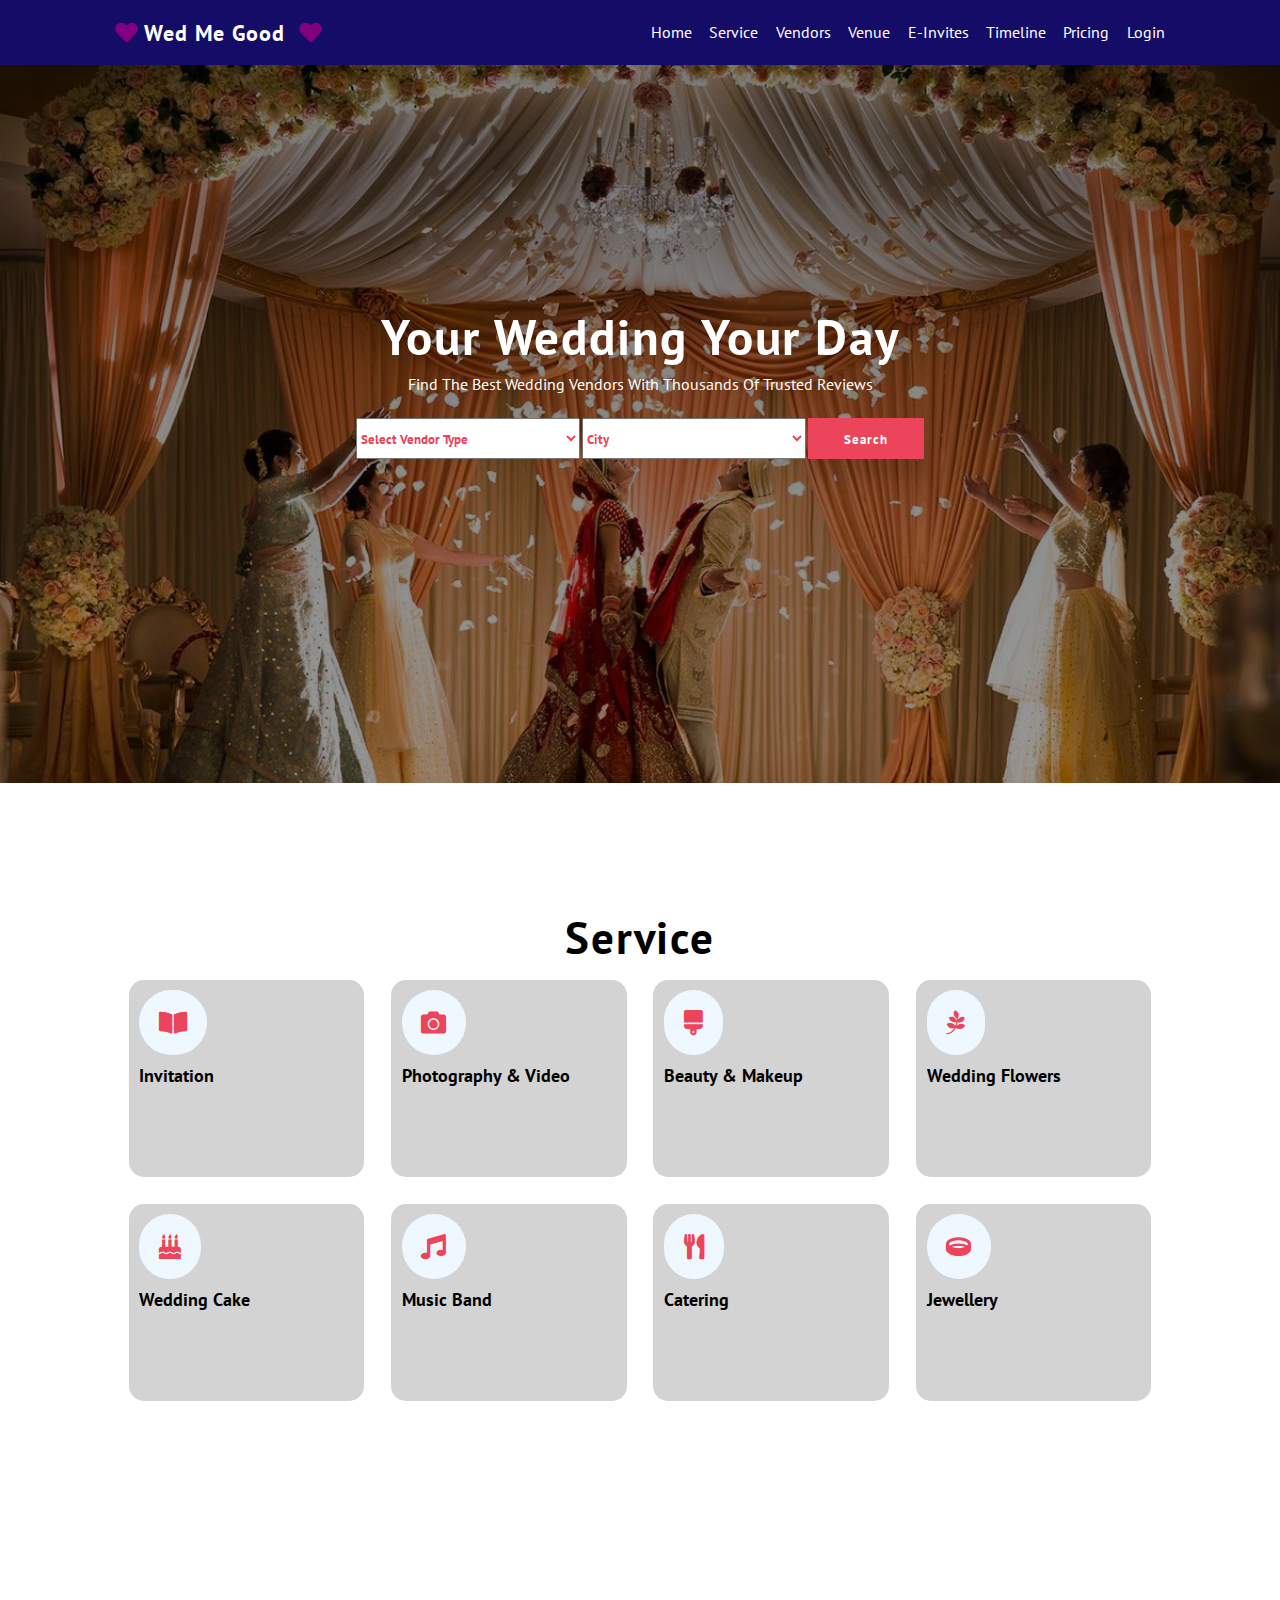
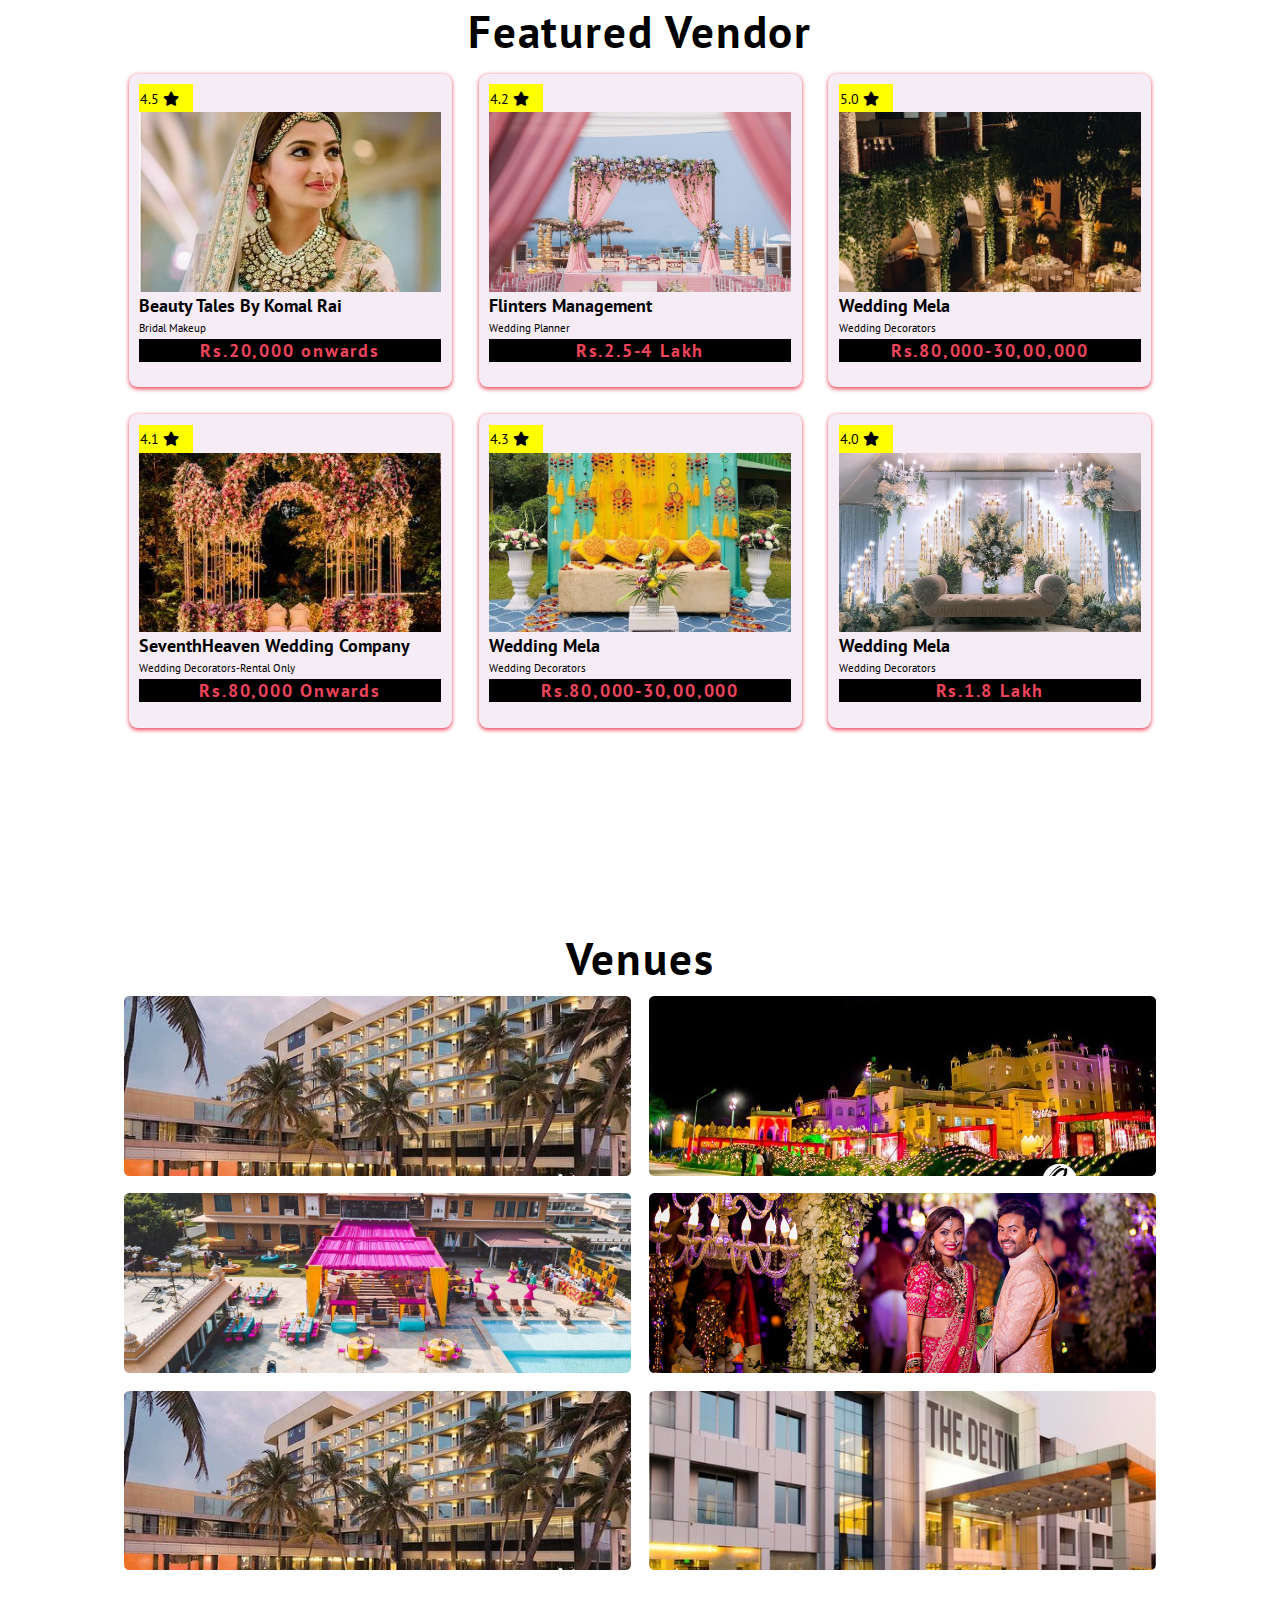
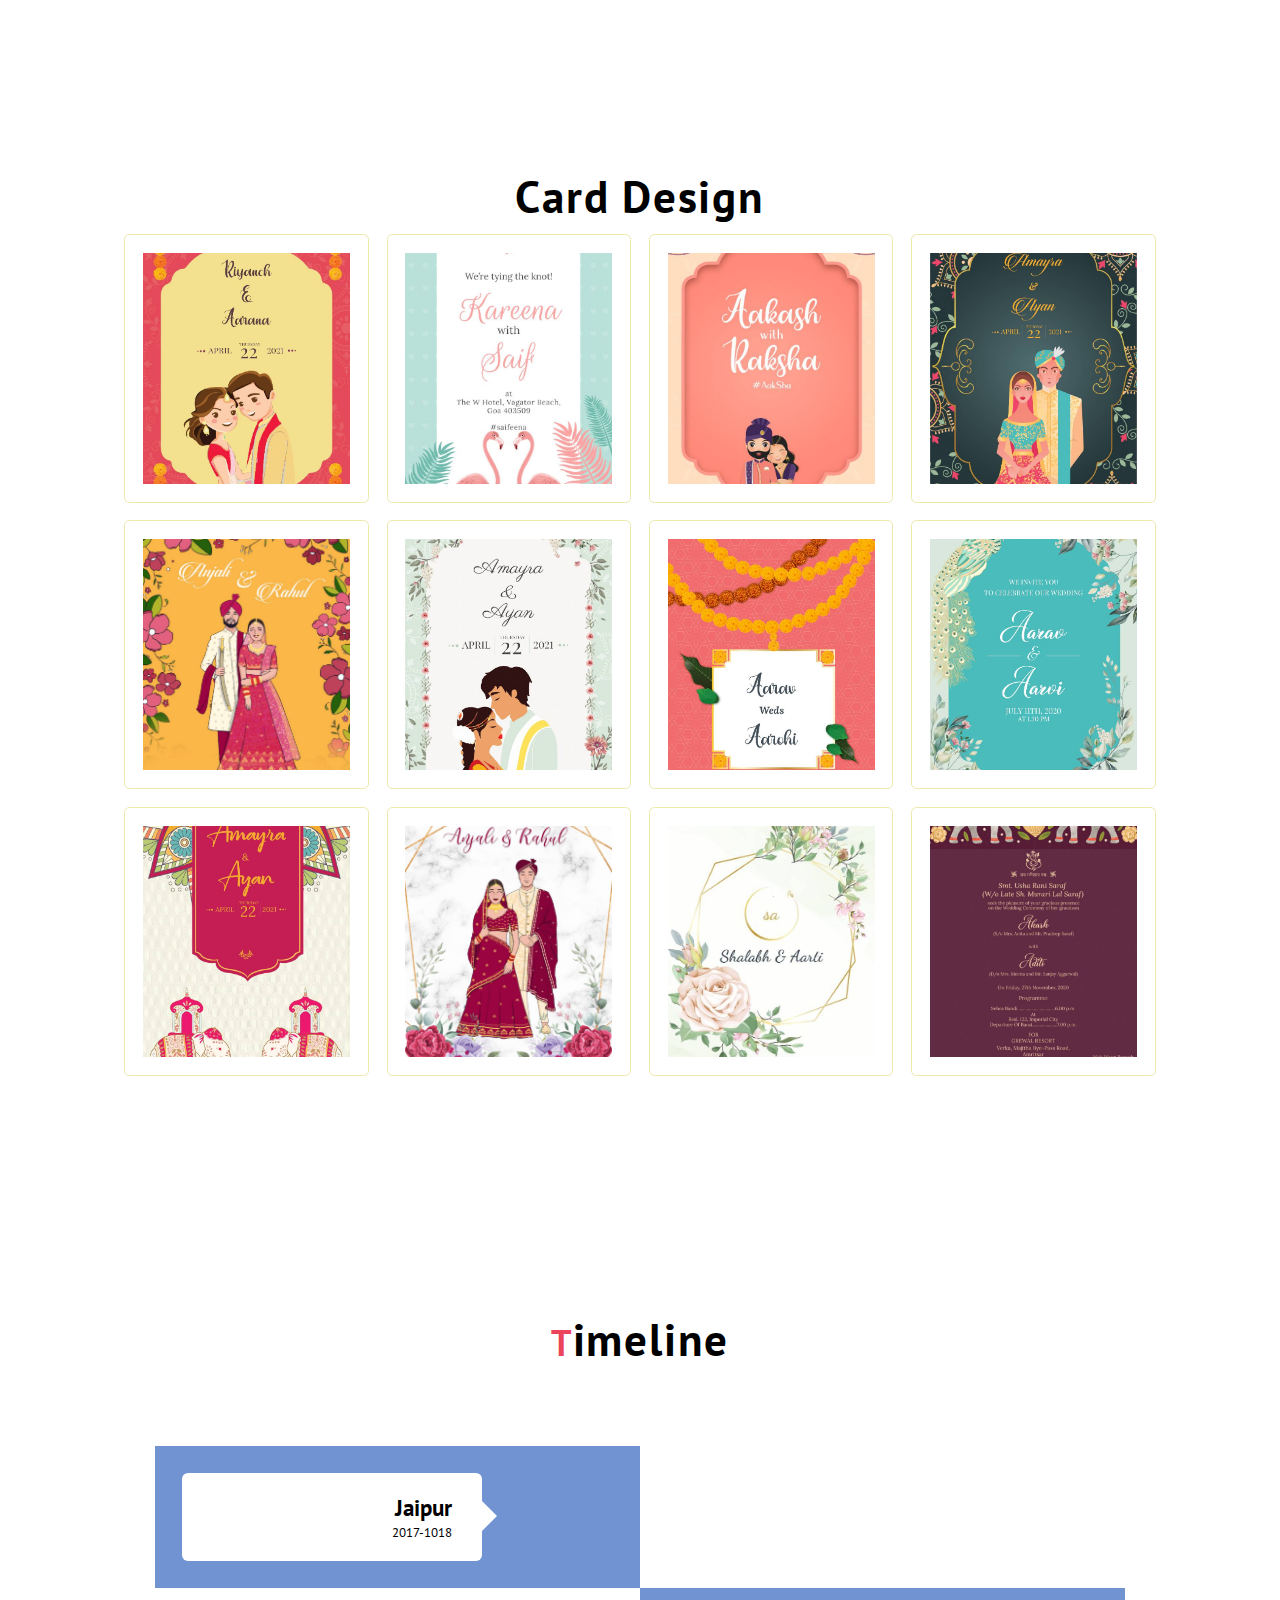
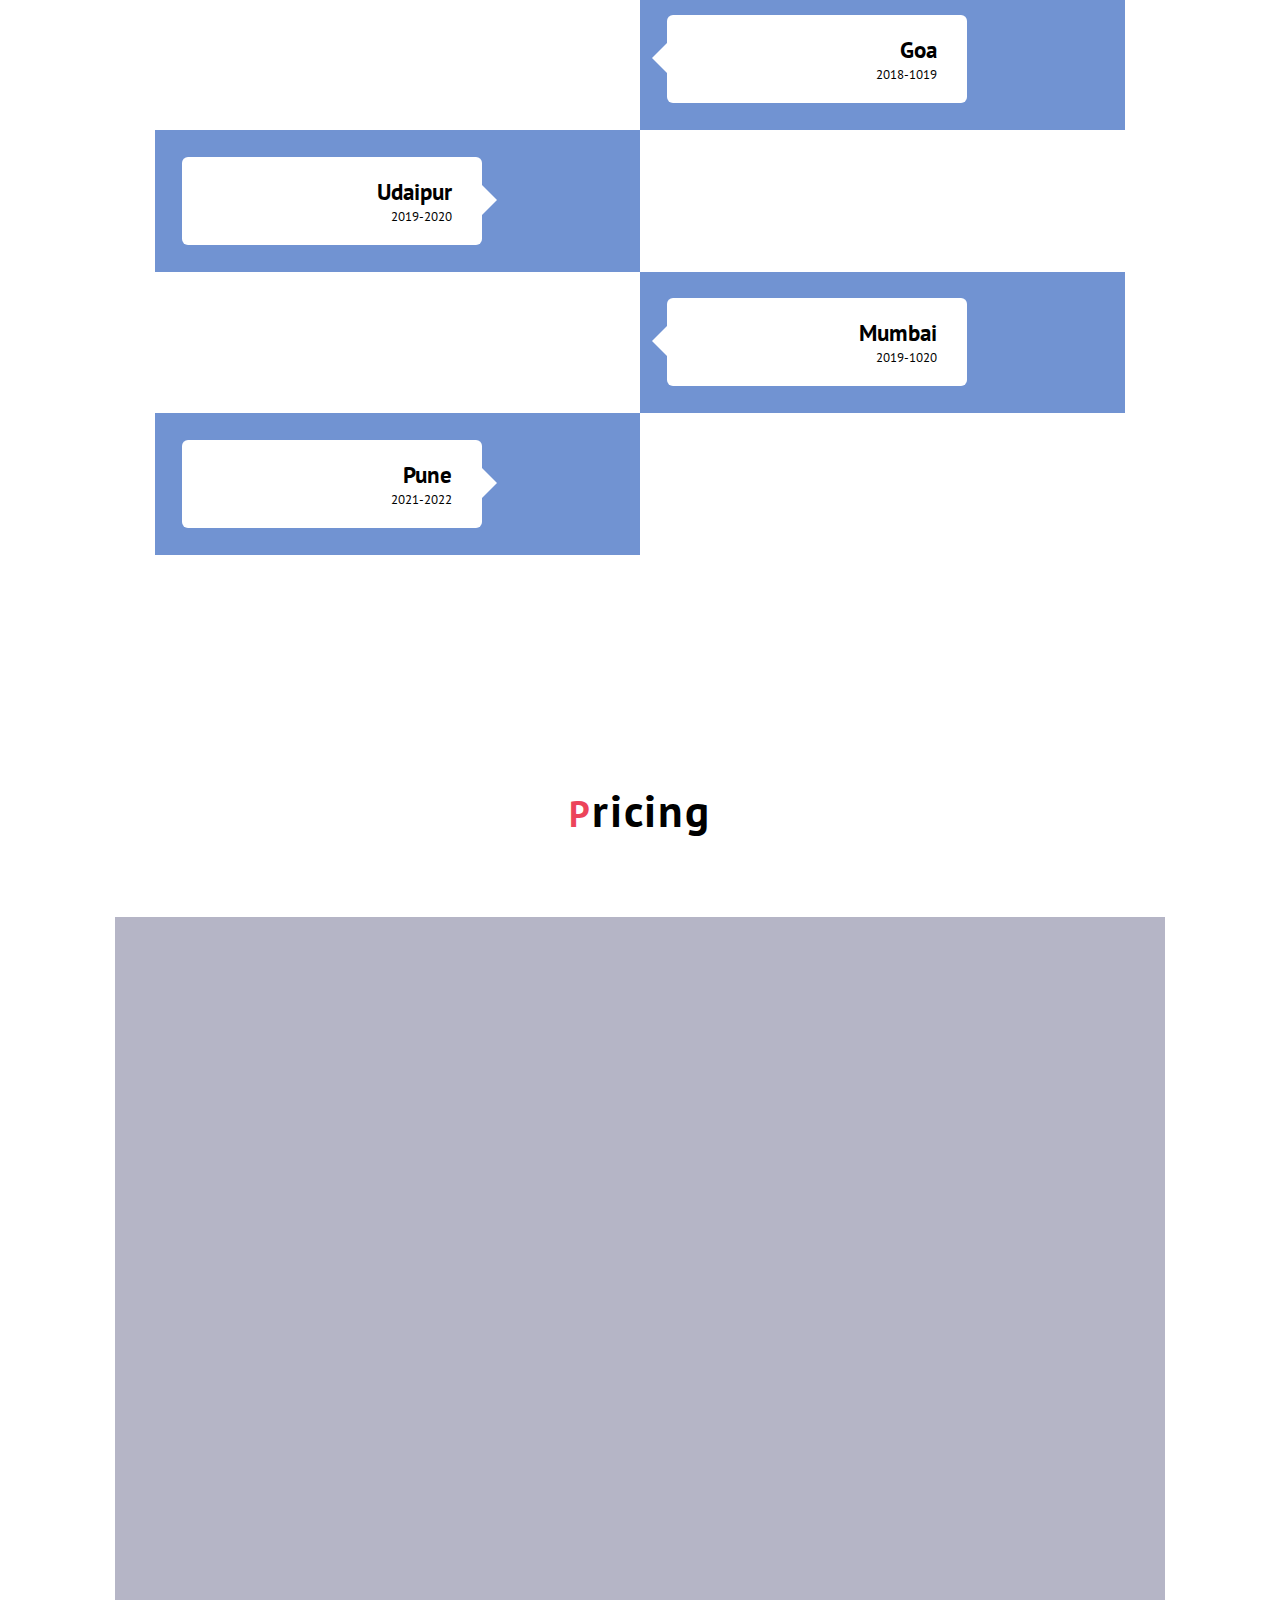
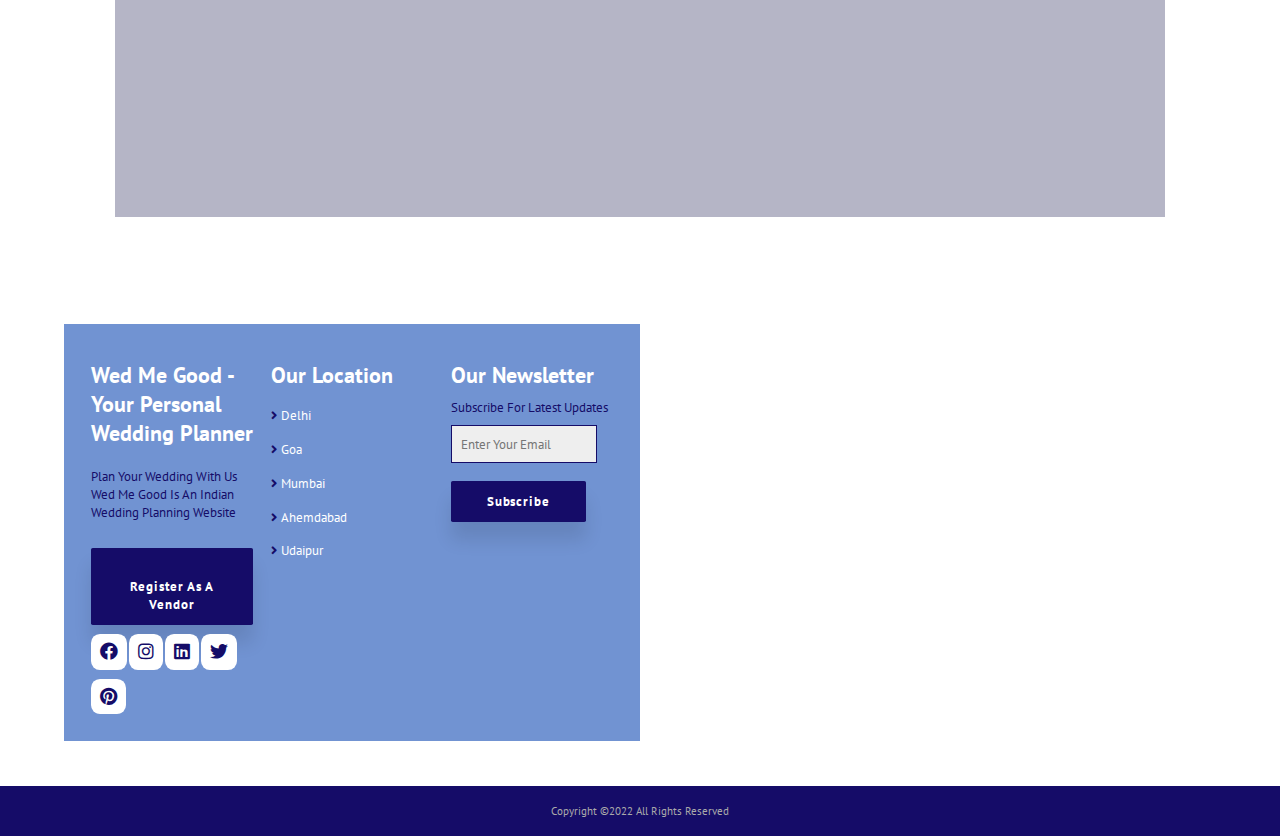
==== commit 10f17899: "updated" ====
--- a/index.html
+++ b/index.html
@@ -22,6 +22,7 @@
             <a href="#venue">Venue</a>
             <a href="#invite">E-invites</a>
             <a href="#moments">Timeline</a>
+            <a href="#Pricing">Pricing</a>
             <a href="#login">Login</a>
         </nav>
         <div id="menu-bar"><i class="fas fa-bars"></i></div>
@@ -91,11 +92,11 @@
                 <h2>Catering</h2>
                 <p></p>
             </div>
-            <!-- <div class="services-col">
+             <div class="services-col">
                 <i class="fas fa-ring"></i>
                 <h2>Jewellery</h2>
                 <p></p>
-            </div> -->
+            </div> 
         </div>
     </section>
     
@@ -209,10 +210,13 @@
         </div>
         <div class="invitation-row">
             <div class="invitation-box">
+                <img src="card-2.jpg" alt="">
+            </div>
+            <div class="invitation-box">
                 <img src="card-1.jpg" alt="">
             </div>
             <div class="invitation-box">
-                <img src="card-2.jpg" alt="">
+                <img src="card-5.jpg" alt="">
             </div>
             <div class="invitation-box">
                 <img src="card-3.jpg" alt="">
@@ -221,9 +225,6 @@
                 <img src="card-4.jpg" alt="">
             </div>
             <div class="invitation-box">
-                <img src="card-5.jpg" alt="">
-            </div>
-            <div class="invitation-box">
                 <img src="card-6.jpg" alt="">
             </div>
             <div class="invitation-box">
@@ -247,8 +248,8 @@
         </div>
     </section>
     <section class="timeline" id="Timeline">
-        <div class="title">
-            <h1><span>T</span>imeline</h1>
+        <div class="title" >
+            <h1><span>T</span>imeline</h1><br><br><br>
         </div>
         <div class="container left-container">
             <div class="text-box">
@@ -287,6 +288,15 @@
                 <span class="left-container-arrow"></span>
             </div>
         </div>
+    </section>
+    <section class="Pricing" id="Pricing">
+        <div class="title" >
+             <h1><span>P</span>ricing</h1><br><br><br>
+        </div>
+        <div class="Pricing-container">
+            
+            </div>
+
     </section>
     
     <footer id="login">
@@ -295,7 +305,7 @@
                 <h2>Wed Me Good - Your Personal Wedding Planner</h2><br>
                 <p>Plan your wedding with Us Wed Me Good is an Indian Wedding Planning Website </p>
                 <div>
-                    <button class="btn">Register as a Vendor</button>
+                    <button class="btn"><a href="register as a vendor"></a>Register as a Vendor</button>
                 </div>
                 <div class="social">
                     <i class="fab fa-facebook"></i>
@@ -307,11 +317,11 @@
             </div>
             <div class="f-container">
                 <h2>Our Location</h2>
-                <a href="#"><i class="fas fa-angle-right"></i>Anand</a>
-                <a href="#"><i class="fas fa-angle-right"></i>Vadodara</a>
+                <a href="#"><i class="fas fa-angle-right"></i>Delhi</a>
+                <a href="#"><i class="fas fa-angle-right"></i>Goa</a>
                 <a href="#"><i class="fas fa-angle-right"></i>Mumbai</a>
                 <a href="#" ><i class=" fas fa-angle-right "></i>Ahemdabad</a>
-                    <a href="# "><i class="fas fa-angle-right "></i>Surat</a>
+                    <a href="# "><i class="fas fa-angle-right "></i>Udaipur</a>
                 </div>
                 
                 <div class="f-container ">
@@ -323,7 +333,7 @@
             </div>
         </footer>
         <div class="copyright ">
-            <p>Copyright ©2022 All Rights Reserved | Knowledge Place KP</p>
+            <p>Copyright ©2022 All Rights Reserved </p>
         </div>
 </body>
 <script>
--- a/style.css
+++ b/style.css
@@ -8,7 +8,7 @@
     --clr6: yellow;
 }
 
- {
+ *{
     margin: 0;
     padding: 0;
     box-sizing: border-box;
@@ -21,7 +21,7 @@
 html {
     font-size: 56%;
     overflow-x: hidden;
-    scroll-behavior: smooth;
+    scroll-behavior:smooth;
 }
 
 html::-webkit-scrollbar {
@@ -407,7 +407,7 @@
 .container{
     padding:10px 50px;
     position:relative;
-    width:45%;
+    width:50%;
     background: rgb(113, 147, 210);
 }
 .text-box{
@@ -460,6 +460,11 @@
     left:50%;
 }
 
+.Pricing-container{
+    width:100%;
+    min-height:100vh;
+    background:rgb(181, 181, 198);
+}
 footer {
     padding: 5rem 5%;
 }
@@ -617,6 +622,26 @@
         text-align: center;
     }
 }
+@media screen and (max-width: 600px){
+    .timeline {
+        margin: 50px auto;
+    }
+    .timeline::after{
+        left: 31px;
+    }
+    .container{
+        width:100%;
+        padding-left: 80px;
+        padding-right: 25px;
+    }
+    .text-box{
+        font-size:13px;
+    }
+    .text-box small{margin-bottom: 10px;}
+    .right-container{
+        left:0;
+    }
+}
 
 @media(max-width:768px) {
     .home-content {
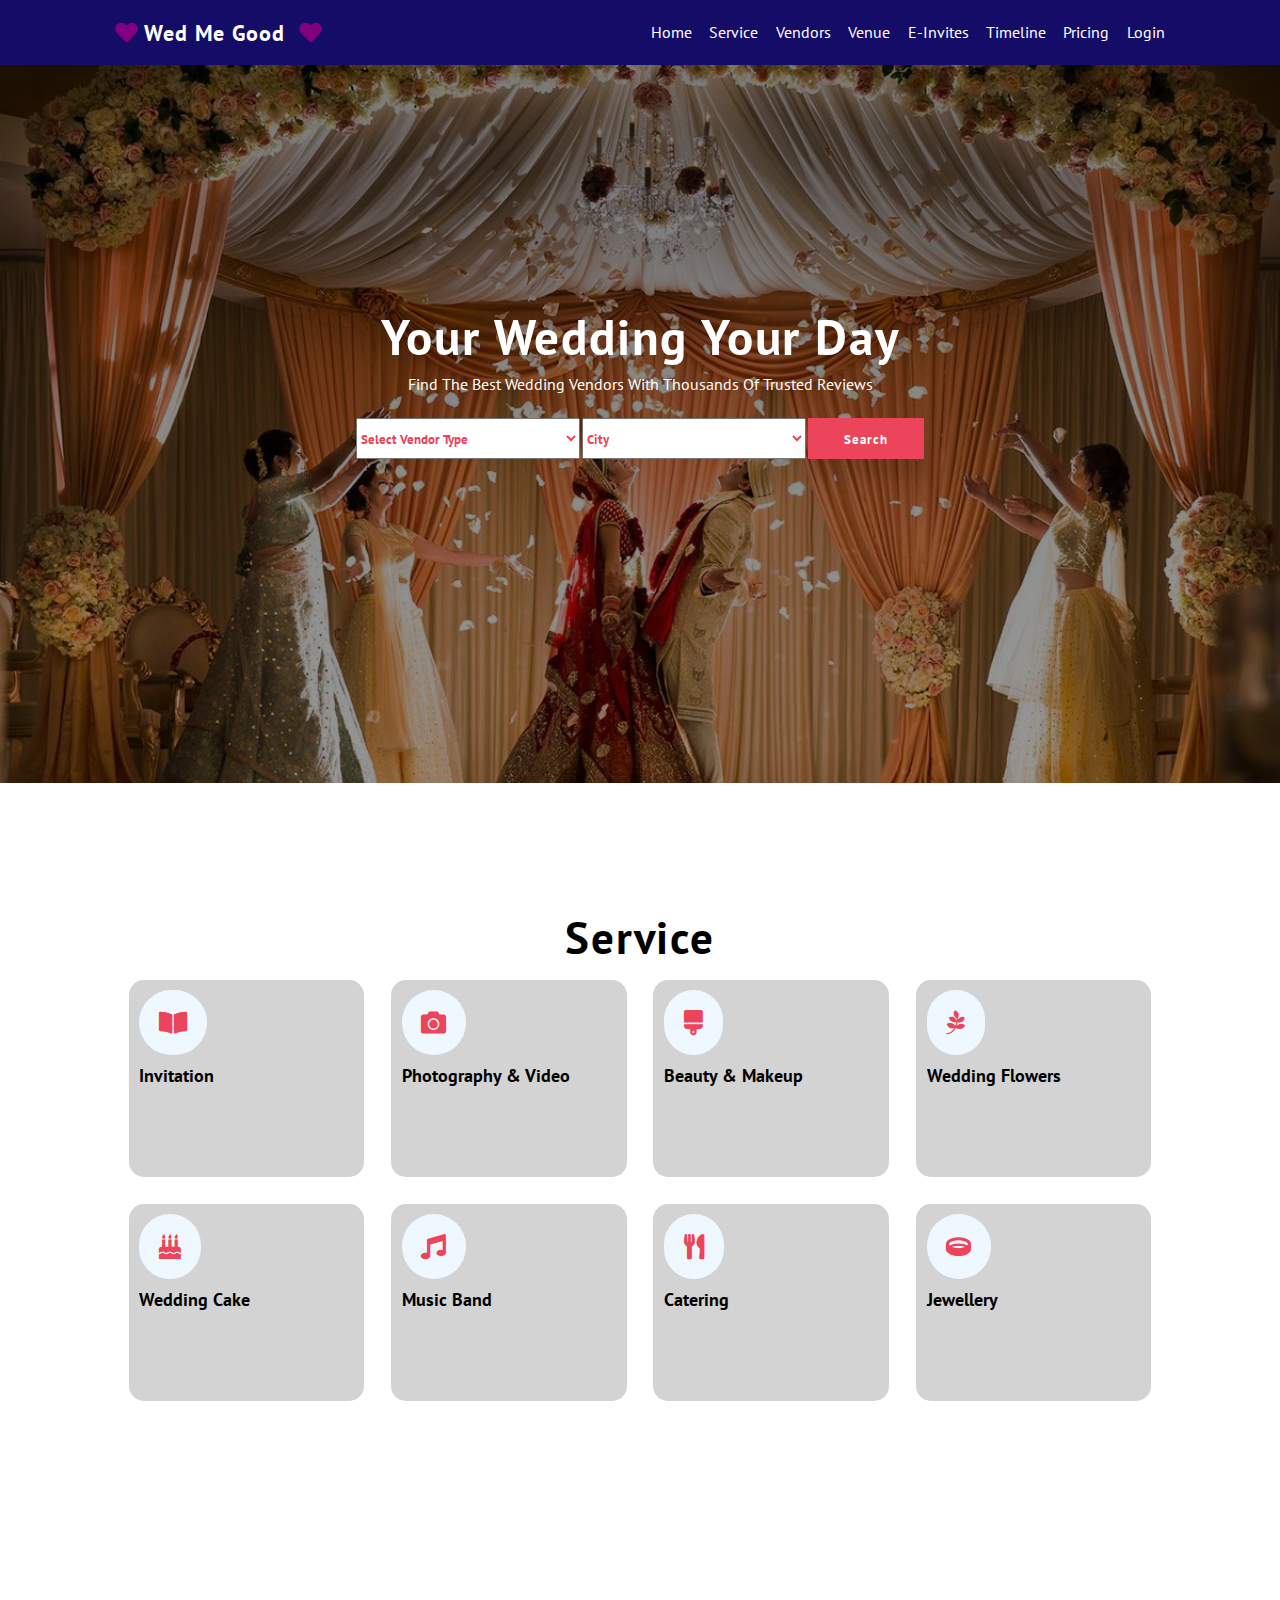
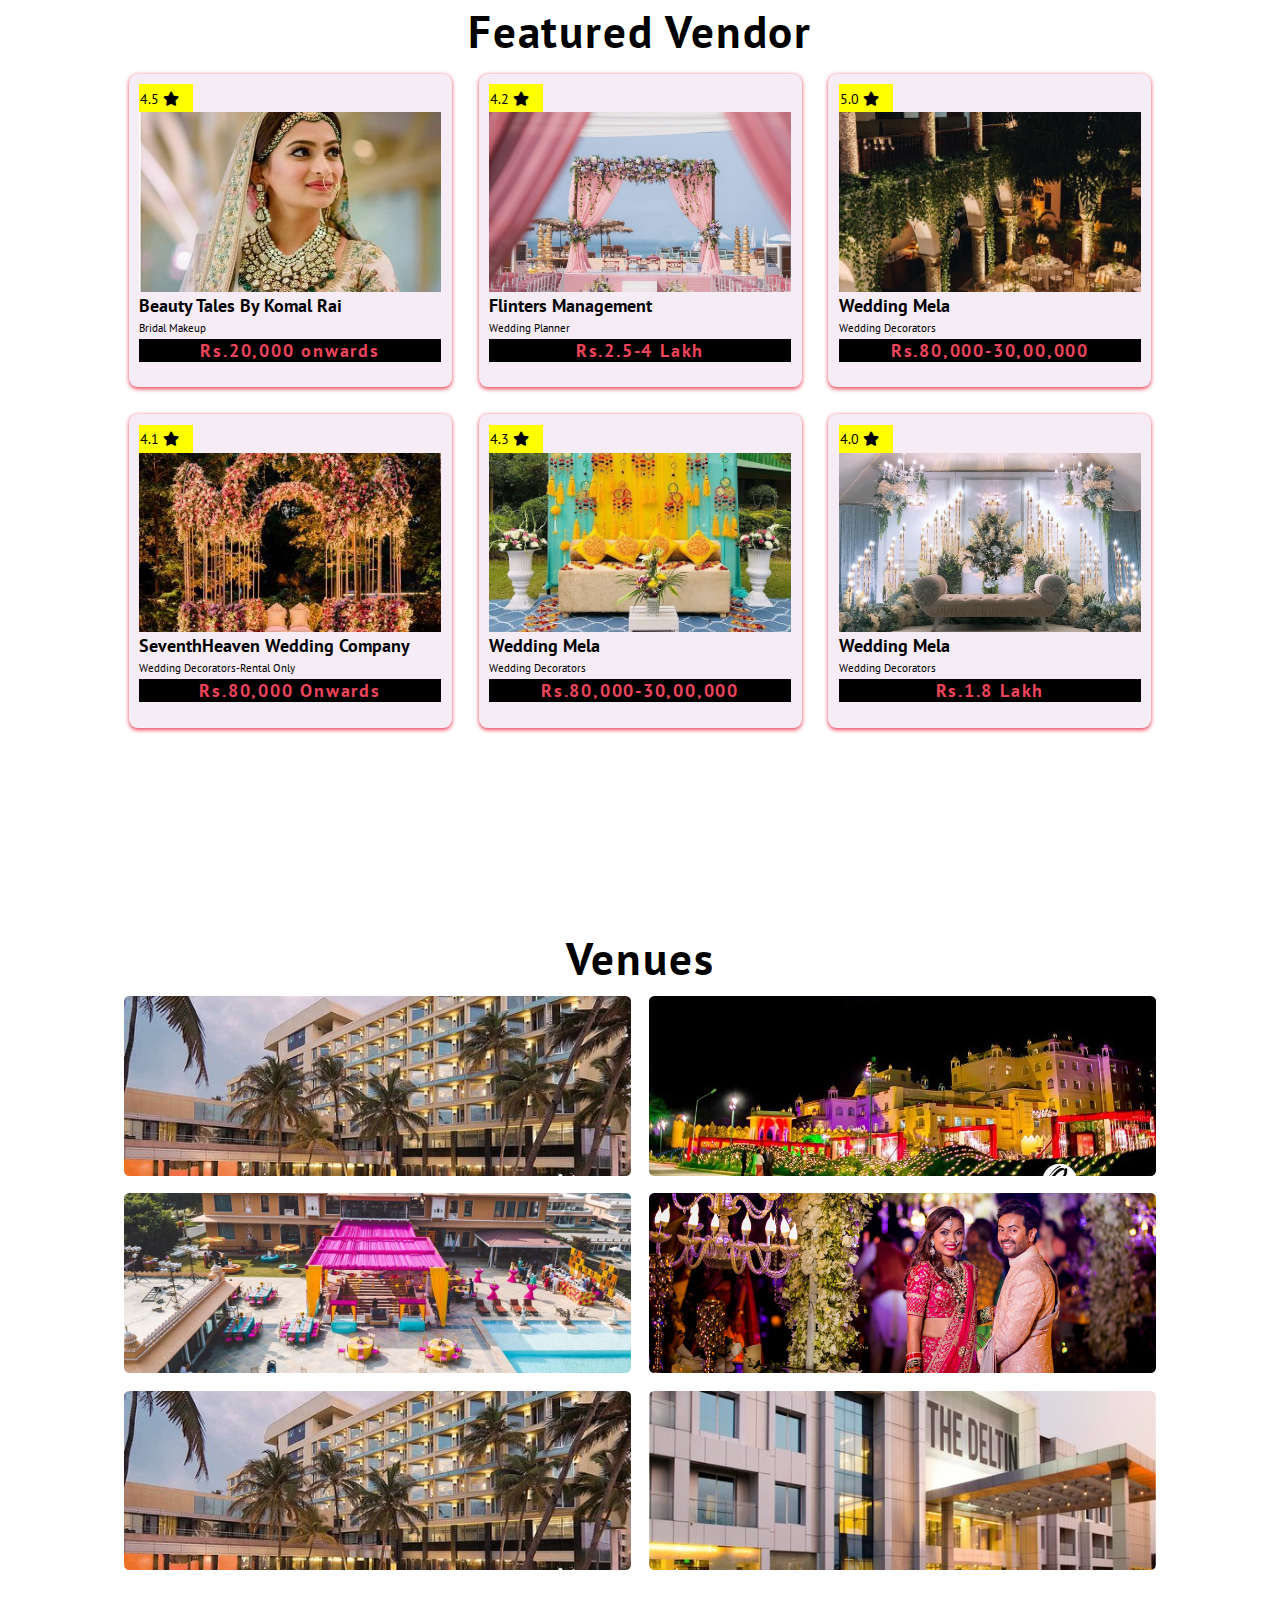
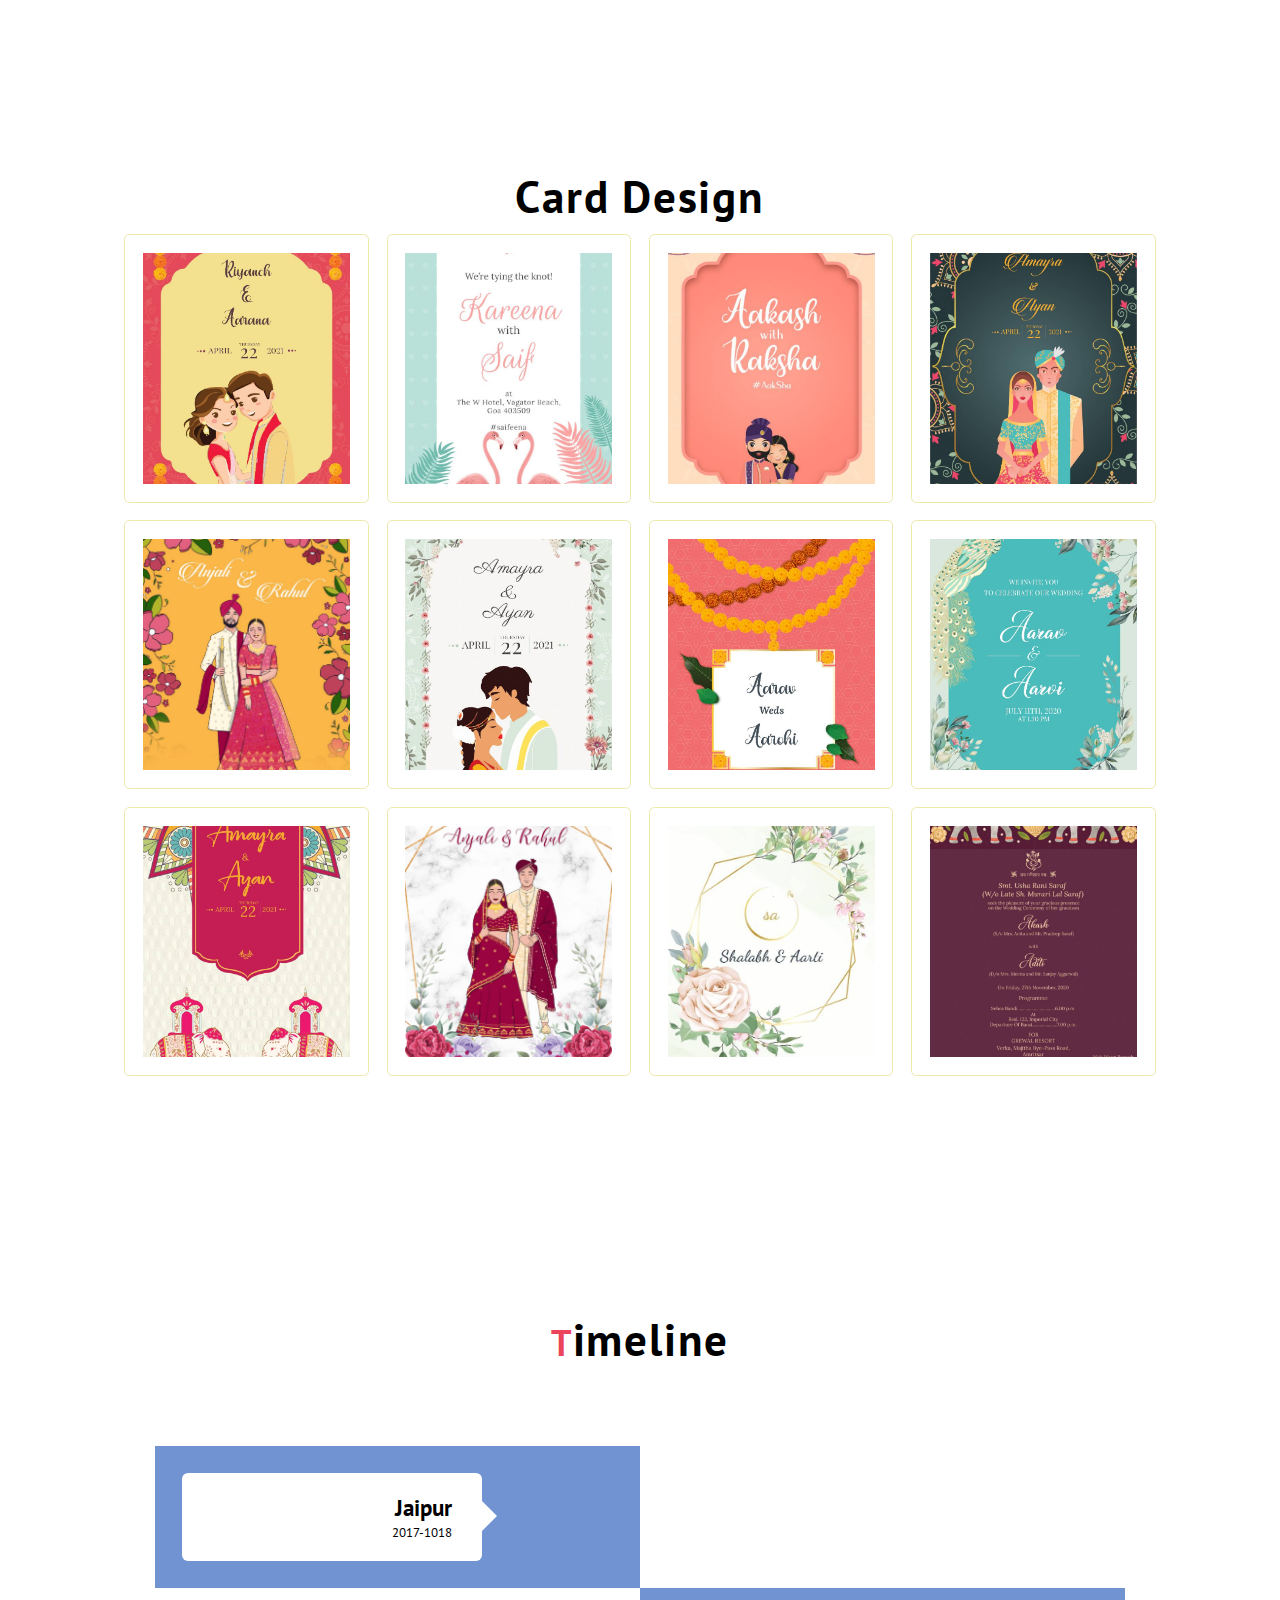
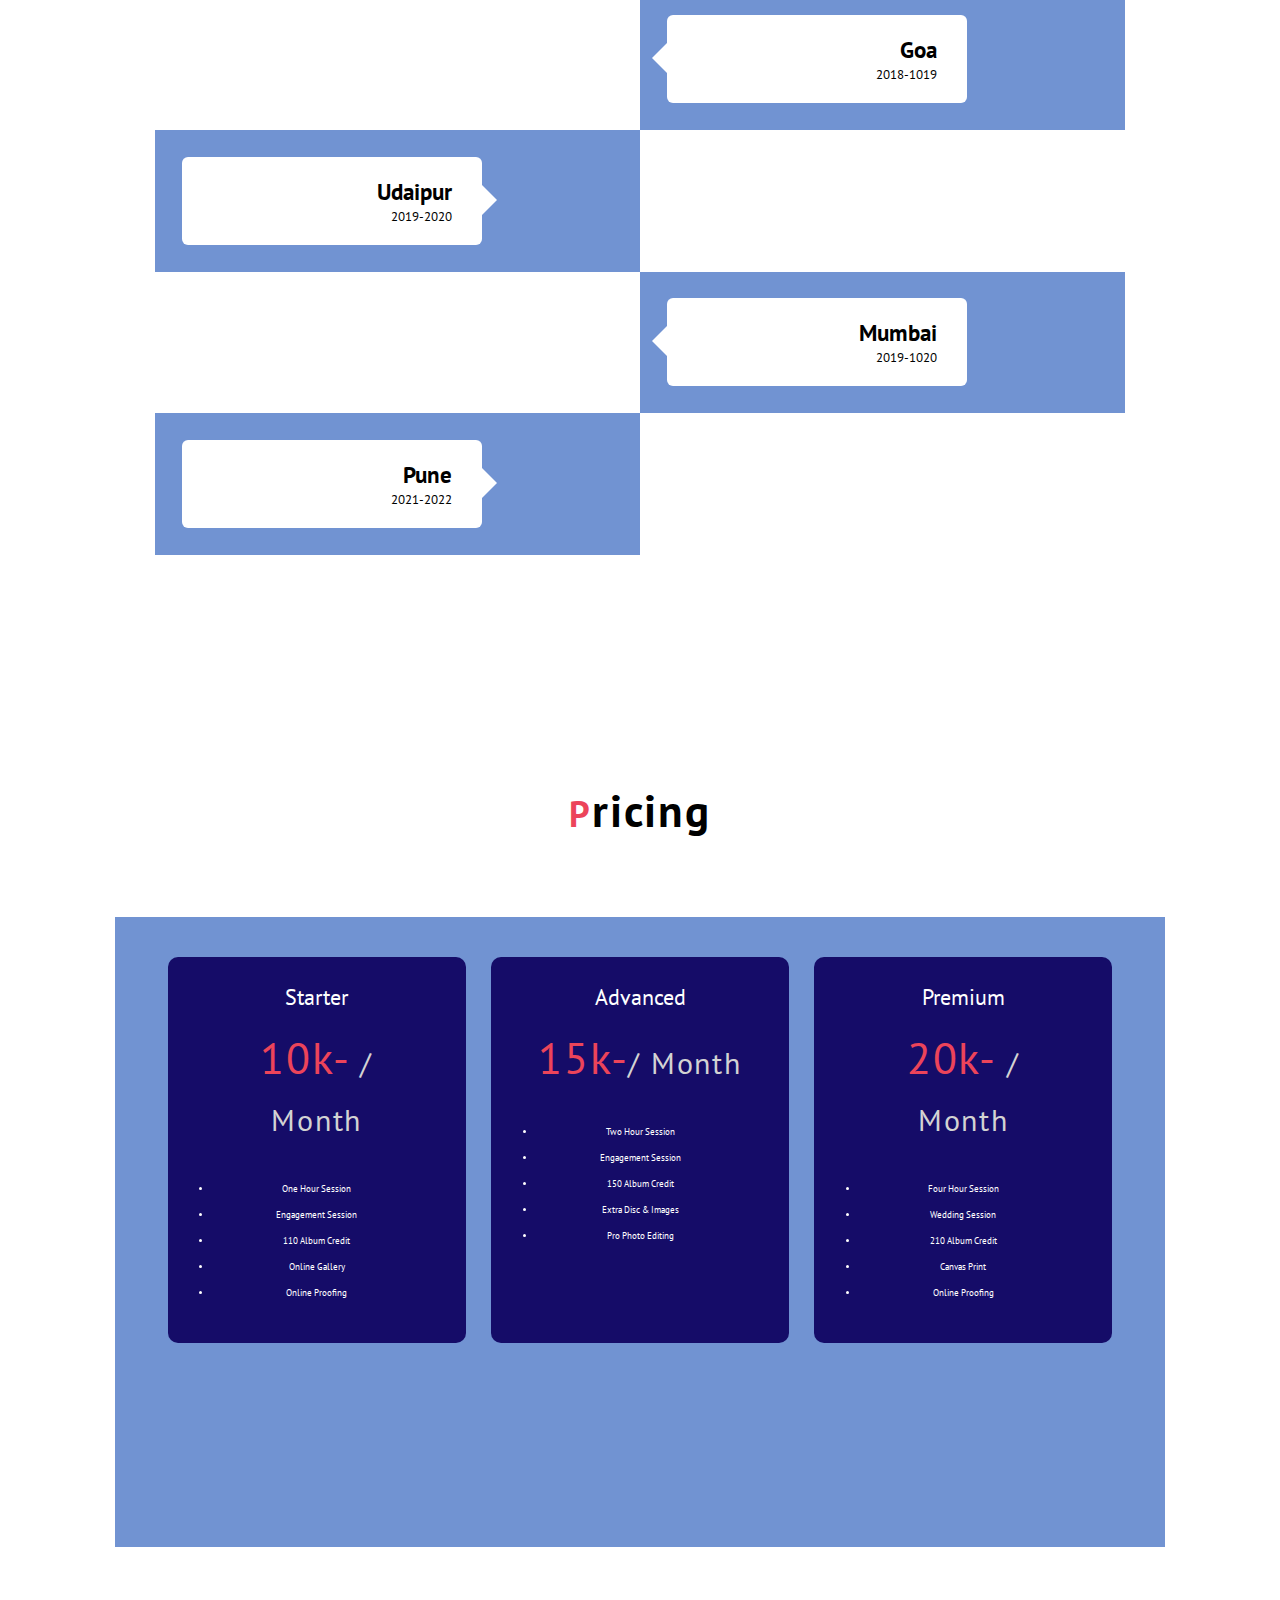
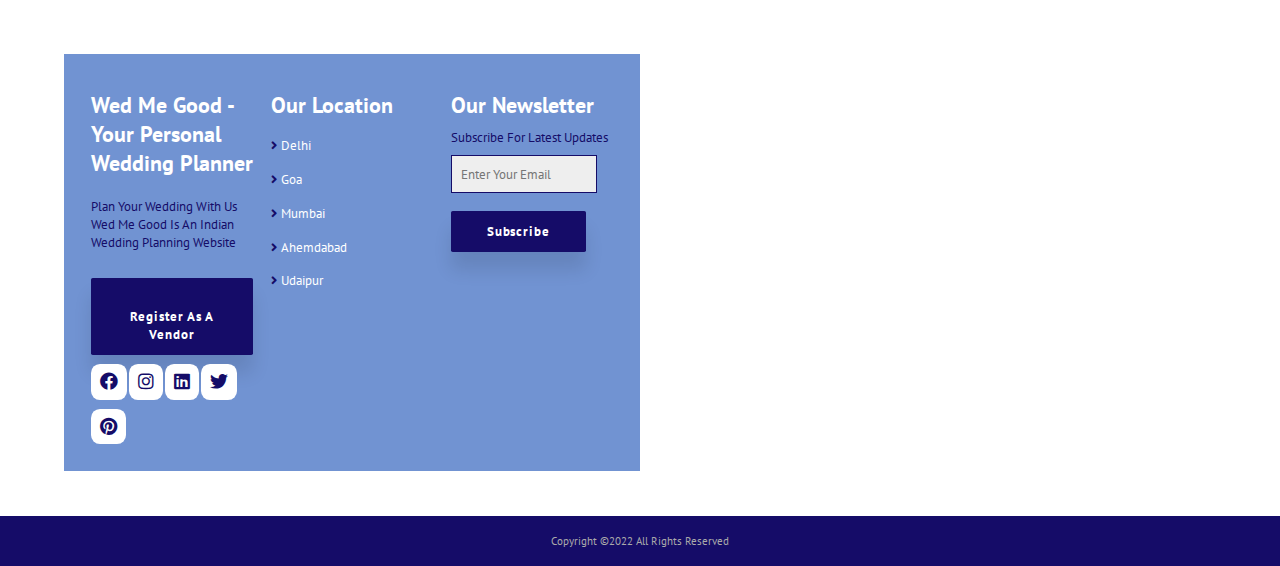
==== commit 284e70a5: "final update" ====
--- a/index.html
+++ b/index.html
@@ -1,356 +1,410 @@
 <!DOCTYPE html>
 <html lang="en">
-
-<head>
-    <meta charset="UTF-8">
-    <meta http-equiv="X-UA-Compatible" content="IE=edge">
-    <meta name="viewport" content="width=device-width, initial-scale=1.0">
+  <head>
+    <meta charset="UTF-8" />
+    <meta http-equiv="X-UA-Compatible" content="IE=edge" />
+    <meta name="viewport" content="width=device-width, initial-scale=1.0" />
     <title>Wedding Planning</title>
-    <link rel="stylesheet" href="style.css">
-    <link rel="stylesheet" href="https://cdnjs.cloudflare.com/ajax/libs/font-awesome/5.15.4/css/all.min.css">
-</head>
-
-<body>
+    <link rel="stylesheet" href="style.css" />
+    <link
+      rel="stylesheet"
+      href="https://cdnjs.cloudflare.com/ajax/libs/font-awesome/5.15.4/css/all.min.css"
+    />
+  </head>
+
+  <body>
     <header class="head">
-        <a href="#" class="logo"><i class="fas fa-heart">
-        </i>&nbsp;Wed Me Good&nbsp;
-        <i class="fas fa-heart"></i></a>
-        <nav class="navbar ">
-            <a href="#" class="active">Home</a>
-            <a href="#service">Service</a>
-            <a href="#vendor">Vendors</a>
-            <a href="#venue">Venue</a>
-            <a href="#invite">E-invites</a>
-            <a href="#moments">Timeline</a>
-            <a href="#Pricing">Pricing</a>
-            <a href="#login">Login</a>
-        </nav>
-        <div id="menu-bar"><i class="fas fa-bars"></i></div>
+      <a href="#" class="logo"
+        ><i class="fas fa-heart"> </i>&nbsp;Wed Me Good&nbsp;
+        <i class="fas fa-heart"></i
+      ></a>
+      <nav class="navbar">
+        <a href="#" class="active">Home</a>
+        <a href="#service">Service</a>
+        <a href="#vendor">Vendors</a>
+        <a href="#venue">Venue</a>
+        <a href="#invite">E-invites</a>
+        <a href="#moments">Timeline</a>
+        <a href="#Pricing">Pricing</a>
+        <a href="#login">Login</a>
+      </nav>
+      <div id="menu-bar"><i class="fas fa-bars"></i></div>
     </header>
     <section class="home" id="home">
-        <form action="#">
-            <div class="search-box">
-                <h1>Your wedding your day</h1>
-                <p>Find the best wedding vendors with thousands of trusted reviews</p>
-                <select type="text" class="search-field">
+      <form action="#">
+        <div class="search-box">
+          <h1>Your wedding your day</h1>
+          <p>Find the best wedding vendors with thousands of trusted reviews</p>
+          <select type="text" class="search-field">
             <option disabled selected>Select vendor type</option>
             <option value="Wedding Venues">Wedding Venues</option>
             <option value="Family makeup">Family makeup</option>
             <option value="bridal makeup">Bridal Makeup</option>
             <option value="Groom Wear">Groom Wear</option>
             <option value="Wedding Decoration">Wedding decoration</option>
-        </select>
-                <select type="text" class="search-field">
+          </select>
+          <select type="text" class="search-field">
             <option disabled selected>City</option>
             <option value="Anand">Delhi</option>
             <option value="Ahemdabad">Gurugram</option>
             <option value="Mumbai">Mumbai</option>
             <option value="Baroda">Moradabad</option>
             <option value="Goa">Goa</option>
-        </select>
-                <button class="btn">Search</button>
-            </div>
-        </form>
+          </select>
+          <button class="btn">Search</button>
+        </div>
+      </form>
     </section>
     <section class="service" id="service">
-        <div class="title">
-            <h1>Service</h1>
-        </div>
-        <div class="services-row">
-            <div class="services-col">
-                <i class="fas fa-book-open"></i>
-                <h2>invitation</h2>
-                <p></p>
-            </div>
-            <div class="services-col">
-                <i class="fas fa-camera"></i>
-                <h2>Photography & Video</h2>
-                <p></p>
-            </div>
-            <div class="services-col">
-                <i class="fas fa-brush"></i>
-                <h2>Beauty & Makeup</h2>
-                <p></p>
-            </div>
-            <div class="services-col">
-                <i class="fab fa-pagelines"></i>
-                <h2>Wedding flowers</h2>
-                <p></p>
-            </div>
-            <div class="services-col">
-                <i class="fas fa-birthday-cake"></i>
-                <h2>wedding cake</h2>
-                <p></p>
-            </div>
-            <div class="services-col">
-                <i class="fas fa-music"></i>
-                <h2>music band</h2>
-                <p></p>
-            </div>
-            <div class="services-col">
-                <i class="fas fa-utensils"></i>
-                <h2>Catering</h2>
-                <p></p>
-            </div>
-             <div class="services-col">
-                <i class="fas fa-ring"></i>
-                <h2>Jewellery</h2>
-                <p></p>
-            </div> 
-        </div>
-    </section>
-    
+      <div class="title">
+        <h1>Service</h1>
+      </div>
+      <div class="services-row">
+        <div class="services-col">
+          <i class="fas fa-book-open"></i>
+          <h2>invitation</h2>
+          <p></p>
+        </div>
+        <div class="services-col">
+          <i class="fas fa-camera"></i>
+          <h2>Photography & Video</h2>
+          <p></p>
+        </div>
+        <div class="services-col">
+          <i class="fas fa-brush"></i>
+          <h2>Beauty & Makeup</h2>
+          <p></p>
+        </div>
+        <div class="services-col">
+          <i class="fab fa-pagelines"></i>
+          <h2>Wedding flowers</h2>
+          <p></p>
+        </div>
+        <div class="services-col">
+          <i class="fas fa-birthday-cake"></i>
+          <h2>wedding cake</h2>
+          <p></p>
+        </div>
+        <div class="services-col">
+          <i class="fas fa-music"></i>
+          <h2>music band</h2>
+          <p></p>
+        </div>
+        <div class="services-col">
+          <i class="fas fa-utensils"></i>
+          <h2>Catering</h2>
+          <p></p>
+        </div>
+        <div class="services-col">
+          <i class="fas fa-ring"></i>
+          <h2>Jewellery</h2>
+          <p></p>
+        </div>
+      </div>
+    </section>
+
     <section class="vendor" id="vendor">
-        <div class="title">
-            <h1>Featured Vendor</h1>
-        </div>
-        <div class="vendor-list">
-            <div class="vendor-row">
-                <div class="rate">4.5&nbsp;<i class="fa fa-star" aria-hidden="true"></i></div>
-                <img src="im1.jpg" alt="img">
-                <h2>Beauty tales by komal rai</h2>
-                <p>Bridal Makeup</p>
-                <h3>Rs.20,000 onwards</h3>
-            </div>
-            <div class="vendor-row">
-                <div class="rate">4.2&nbsp;<i class="fa fa-star" aria-hidden="true"></i></div>
-                <img src="im2.jpg" alt="img">
-                <h2>Flinters Management</h2>
-                <p>Wedding Planner</p>
-                <h3>Rs.2.5-4 Lakh</h3>
-            </div>
-            <div class="vendor-row">
-                <div class="rate">5.0&nbsp;<i class="fa fa-star" aria-hidden="true"></i></div>
-                <img src="im3.jpg" alt="img">
-                <h2>Wedding Mela</h2>
-                <p>Wedding Decorators</p>
-                <h3>Rs.80,000-30,00,000</h3>
-            </div>
-            <div class="vendor-row">
-                <div class="rate">4.1&nbsp;<i class="fa fa-star" aria-hidden="true"></i></div>
-                <img src="im4.jpg" alt="img">
-                <h2>SeventhHeaven Wedding Company</h2>
-                <p>Wedding Decorators-Rental Only</p>
-                <h3>Rs.80,000 Onwards</h3>
-            </div>
-            <div class="vendor-row">
-                <div class="rate">4.3&nbsp;<i class="fa fa-star" aria-hidden="true"></i></div>
-                <img src="im5.jpg" alt="img">
-                <h2>Wedding Mela</h2>
-                <p>Wedding Decorators</p>
-                <h3>Rs.80,000-30,00,000</h3>
-            </div>
-            <div class="vendor-row">
-                <div class="rate">4.0&nbsp;<i class="fa fa-star" aria-hidden="true"></i></div>
-                <img src="im6.jpg" alt="img">
-                <h2>Wedding Mela</h2>
-                <p>Wedding Decorators</p>
-                <h3>Rs.1.8 Lakh</h3>
-            </div>
-        </div>
+      <div class="title">
+        <h1>Featured Vendor</h1>
+      </div>
+      <div class="vendor-list">
+        <div class="vendor-row">
+          <div class="rate">
+            4.5&nbsp;<i class="fa fa-star" aria-hidden="true"></i>
+          </div>
+          <img src="im1.jpg" alt="img" />
+          <h2>Beauty tales by komal rai</h2>
+          <p>Bridal Makeup</p>
+          <h3>Rs.20,000 onwards</h3>
+        </div>
+        <div class="vendor-row">
+          <div class="rate">
+            4.2&nbsp;<i class="fa fa-star" aria-hidden="true"></i>
+          </div>
+          <img src="im2.jpg" alt="img" />
+          <h2>Flinters Management</h2>
+          <p>Wedding Planner</p>
+          <h3>Rs.2.5-4 Lakh</h3>
+        </div>
+        <div class="vendor-row">
+          <div class="rate">
+            5.0&nbsp;<i class="fa fa-star" aria-hidden="true"></i>
+          </div>
+          <img src="im3.jpg" alt="img" />
+          <h2>Wedding Mela</h2>
+          <p>Wedding Decorators</p>
+          <h3>Rs.80,000-30,00,000</h3>
+        </div>
+        <div class="vendor-row">
+          <div class="rate">
+            4.1&nbsp;<i class="fa fa-star" aria-hidden="true"></i>
+          </div>
+          <img src="im4.jpg" alt="img" />
+          <h2>SeventhHeaven Wedding Company</h2>
+          <p>Wedding Decorators-Rental Only</p>
+          <h3>Rs.80,000 Onwards</h3>
+        </div>
+        <div class="vendor-row">
+          <div class="rate">
+            4.3&nbsp;<i class="fa fa-star" aria-hidden="true"></i>
+          </div>
+          <img src="im5.jpg" alt="img" />
+          <h2>Wedding Mela</h2>
+          <p>Wedding Decorators</p>
+          <h3>Rs.80,000-30,00,000</h3>
+        </div>
+        <div class="vendor-row">
+          <div class="rate">
+            4.0&nbsp;<i class="fa fa-star" aria-hidden="true"></i>
+          </div>
+          <img src="im6.jpg" alt="img" />
+          <h2>Wedding Mela</h2>
+          <p>Wedding Decorators</p>
+          <h3>Rs.1.8 Lakh</h3>
+        </div>
+      </div>
     </section>
     <section class="venue" id="venue">
-        <div class="title">
-            <h1>Venues</h1>
-        </div>
-        <div class="venue-list">
-            <div class="venue-box">
-                <img src="venue-5.jpg" alt="img">
-                <div class="venue-info">
-                    <h2>Goa</h2>
-                    <p> Holiday Inn, Goa</p>
-                    <button class="btn">More Info</button>
-                </div>
-            </div>
-            <div class="venue-box">
-                <img src="venue-2.jpg" alt="img">
-                <div class="venue-info">
-                    <h2>Jaipur</h2>
-                    <p>The Raj Palace</p>
-                    <button class="btn">More Info</button>
-                </div>
-            </div>
-            <div class="venue-box">
-                <img src="venue-3.jpg" alt="img">
-                <div class="venue-info">
-                    <h2>Udaipur</h2>
-                    <p>Ram Pratap Palace</p>
-                    <button class="btn">More Info</button>
-                </div>
-            </div>
-            <div class="venue-box">
-                <img src="venue-4.jpg" alt="img">
-                <div class="venue-info">
-                    <h2>Thailand</h2>
-                    <p>Prince Palace Hotel</p>
-                    <button class="btn">More Info</button>
-                </div>
-            </div>
-            <div class="venue-box">
-                <img src="venue-5.jpg" alt="img">
-                <div class="venue-info">
-                    <h2>Mumbai</h2>
-                    <p>Grand Banquet, Chembur</p>
-                    <button class="btn">More Info</button>
-                </div>
-            </div>
-            <div class="venue-box">
-                <img src="venue-6.jpg" alt="img">
-                <div class="venue-info">
-                    <h2>Daman</h2>
-                    <p>The Deltin,Daman</p>
-                    <button class="btn">More Info</button>
-                </div>
-            </div>
-        </div>
+      <div class="title">
+        <h1>Venues</h1>
+      </div>
+      <div class="venue-list">
+        <div class="venue-box">
+          <img src="venue-5.jpg" alt="img" />
+          <div class="venue-info">
+            <h2>Goa</h2>
+            <p>Holiday Inn, Goa</p>
+            <button class="btn">More Info</button>
+          </div>
+        </div>
+        <div class="venue-box">
+          <img src="venue-2.jpg" alt="img" />
+          <div class="venue-info">
+            <h2>Jaipur</h2>
+            <p>The Raj Palace</p>
+            <button class="btn">More Info</button>
+          </div>
+        </div>
+        <div class="venue-box">
+          <img src="venue-3.jpg" alt="img" />
+          <div class="venue-info">
+            <h2>Udaipur</h2>
+            <p>Ram Pratap Palace</p>
+            <button class="btn">More Info</button>
+          </div>
+        </div>
+        <div class="venue-box">
+          <img src="venue-4.jpg" alt="img" />
+          <div class="venue-info">
+            <h2>Thailand</h2>
+            <p>Prince Palace Hotel</p>
+            <button class="btn">More Info</button>
+          </div>
+        </div>
+        <div class="venue-box">
+          <img src="venue-5.jpg" alt="img" />
+          <div class="venue-info">
+            <h2>Mumbai</h2>
+            <p>Grand Banquet, Chembur</p>
+            <button class="btn">More Info</button>
+          </div>
+        </div>
+        <div class="venue-box">
+          <img src="venue-6.jpg" alt="img" />
+          <div class="venue-info">
+            <h2>Daman</h2>
+            <p>The Deltin,Daman</p>
+            <button class="btn">More Info</button>
+          </div>
+        </div>
+      </div>
     </section>
     <section class="invite" id="invite">
-        <div class="title">
-            <h1>Card Design</h1>
-        </div>
-        <div class="invitation-row">
-            <div class="invitation-box">
-                <img src="card-2.jpg" alt="">
-            </div>
-            <div class="invitation-box">
-                <img src="card-1.jpg" alt="">
-            </div>
-            <div class="invitation-box">
-                <img src="card-5.jpg" alt="">
-            </div>
-            <div class="invitation-box">
-                <img src="card-3.jpg" alt="">
-            </div>
-            <div class="invitation-box">
-                <img src="card-4.jpg" alt="">
-            </div>
-            <div class="invitation-box">
-                <img src="card-6.jpg" alt="">
-            </div>
-            <div class="invitation-box">
-                <img src="card-7.jpg" alt="">
-            </div>
-            <div class="invitation-box">
-                <img src="card-8.jpg" alt="">
-            </div>
-            <div class="invitation-box">
-                <img src="card-9.jpg" alt="">
-            </div>
-            <div class="invitation-box">
-                <img src="card-10.jpg" alt="">
-            </div>
-            <div class="invitation-box">
-                <img src="card-11.jpg" alt="">
-            </div>
-            <div class="invitation-box">
-                <img src="card-12.jpg" alt="">
-            </div>
-        </div>
+      <div class="title">
+        <h1>Card Design</h1>
+      </div>
+      <div class="invitation-row">
+        <div class="invitation-box">
+          <img src="card-2.jpg" alt="" />
+        </div>
+        <div class="invitation-box">
+          <img src="card-1.jpg" alt="" />
+        </div>
+        <div class="invitation-box">
+          <img src="card-5.jpg" alt="" />
+        </div>
+        <div class="invitation-box">
+          <img src="card-3.jpg" alt="" />
+        </div>
+        <div class="invitation-box">
+          <img src="card-4.jpg" alt="" />
+        </div>
+        <div class="invitation-box">
+          <img src="card-6.jpg" alt="" />
+        </div>
+        <div class="invitation-box">
+          <img src="card-7.jpg" alt="" />
+        </div>
+        <div class="invitation-box">
+          <img src="card-8.jpg" alt="" />
+        </div>
+        <div class="invitation-box">
+          <img src="card-9.jpg" alt="" />
+        </div>
+        <div class="invitation-box">
+          <img src="card-10.jpg" alt="" />
+        </div>
+        <div class="invitation-box">
+          <img src="card-11.jpg" alt="" />
+        </div>
+        <div class="invitation-box">
+          <img src="card-12.jpg" alt="" />
+        </div>
+      </div>
     </section>
     <section class="timeline" id="Timeline">
-        <div class="title" >
-            <h1><span>T</span>imeline</h1><br><br><br>
-        </div>
-        <div class="container left-container">
-            <div class="text-box">
-                <h2>Jaipur</h2>
-                <small>2017-1018
-                </small>
-                <span class="left-container-arrow"></span>
-            </div>
-        </div>
-        <div class="container right-container">
-            <div class="text-box">
-                <h2>Goa</h2>
-                <small>2018-1019
-                </small>
-                <span class="right-container-arrow"></span>
-            </div>
-        </div><div class="container left-container">
-            <div class="text-box">
-                <h2>Udaipur</h2>
-                <small>2019-2020
-                </small>
-                <span class="left-container-arrow"></span>
-            </div>
-        </div><div class="container right-container">
-            <div class="text-box">
-                <h2>Mumbai</h2>
-                <small>2019-1020
-                </small>
-                <span class="right-container-arrow"></span>
-            </div>
-        </div><div class="container left-container">
-            <div class="text-box">
-                <h2>Pune</h2>
-                <small>2021-2022
-                </small>
-                <span class="left-container-arrow"></span>
-            </div>
-        </div>
+      <div class="title">
+        <h1><span>T</span>imeline</h1>
+        <br /><br /><br />
+      </div>
+      <div class="container left-container">
+        <div class="text-box">
+          <h2>Jaipur</h2>
+          <small>2017-1018 </small>
+          <span class="left-container-arrow"></span>
+        </div>
+      </div>
+      <div class="container right-container">
+        <div class="text-box">
+          <h2>Goa</h2>
+          <small>2018-1019 </small>
+          <span class="right-container-arrow"></span>
+        </div>
+      </div>
+      <div class="container left-container">
+        <div class="text-box">
+          <h2>Udaipur</h2>
+          <small>2019-2020 </small>
+          <span class="left-container-arrow"></span>
+        </div>
+      </div>
+      <div class="container right-container">
+        <div class="text-box">
+          <h2>Mumbai</h2>
+          <small>2019-1020 </small>
+          <span class="right-container-arrow"></span>
+        </div>
+      </div>
+      <div class="container left-container">
+        <div class="text-box">
+          <h2>Pune</h2>
+          <small>2021-2022 </small>
+          <span class="left-container-arrow"></span>
+        </div>
+      </div>
     </section>
     <section class="Pricing" id="Pricing">
-        <div class="title" >
-             <h1><span>P</span>ricing</h1><br><br><br>
-        </div>
-        <div class="Pricing-container">
-            
-            </div>
-
-    </section>
-    
+      <div class="title">
+        <h1><span>P</span>ricing</h1>
+        <br /><br /><br />
+      </div>
+      <div class="Pricing-container">
+        <div class="price-row">
+          <div class="price-col">
+            <p>Starter</p>
+            <h3>10k- <span>/ Month</span></h3>
+            <ul>
+              <li>One Hour Session</li>
+              <li>Engagement Session</li>
+              <li>110 Album Credit</li>
+              <li>Online Gallery</li>
+              <li>Online Proofing</li>
+            </ul>
+          </div>
+          <div class="price-col">
+            <p>Advanced</p>
+            <h3>15k-<span>/ Month</span></h3>
+            <ul>
+              <li>Two Hour Session</li>
+              <li>Engagement Session</li>
+              <li>150 Album Credit</li>
+              <li>Extra Disc & Images</li>
+              <li>Pro Photo Editing</li>
+            </ul>
+          </div>
+          <div class="price-col">
+            <p>Premium</p>
+            <h3>20k- <span>/ Month</span></h3>
+            <ul>
+              <li>Four Hour Session</li>
+              <li>Wedding Session</li>
+              <li>210 Album Credit</li>
+              <li>Canvas Print</li>
+              <li>Online Proofing</li>
+            </ul>
+          </div>
+        </div>
+      </div>
+    </section>
+
     <footer id="login">
-        <div class="container">
-            <div class="f-container">
-                <h2>Wed Me Good - Your Personal Wedding Planner</h2><br>
-                <p>Plan your wedding with Us Wed Me Good is an Indian Wedding Planning Website </p>
-                <div>
-                    <button class="btn"><a href="register as a vendor"></a>Register as a Vendor</button>
-                </div>
-                <div class="social">
-                    <i class="fab fa-facebook"></i>
-                    <i class="fab fa-instagram"></i>
-                    <i class="fab fa-linkedin"></i>
-                    <i class="fab fa-twitter"></i>
-                    <i class="fab fa-pinterest"></i>
-                </div>
-            </div>
-            <div class="f-container">
-                <h2>Our Location</h2>
-                <a href="#"><i class="fas fa-angle-right"></i>Delhi</a>
-                <a href="#"><i class="fas fa-angle-right"></i>Goa</a>
-                <a href="#"><i class="fas fa-angle-right"></i>Mumbai</a>
-                <a href="#" ><i class=" fas fa-angle-right "></i>Ahemdabad</a>
-                    <a href="# "><i class="fas fa-angle-right "></i>Udaipur</a>
-                </div>
-                
-                <div class="f-container ">
-                    <h2>Our Newsletter</h2>
-                    <p>Subscribe for latest updates</p>
-                    <input type="text " placeholder="Enter Your Email ">
-                    <button class="btn ">Subscribe</button>
-                    </div>
-            </div>
-        </footer>
-        <div class="copyright ">
-            <p>Copyright ©2022 All Rights Reserved </p>
-        </div>
-</body>
-<script>
-     let menu = document.querySelector('#menu-bar');
-    let head = document.querySelector('.head .navbar');
+      <div class="container">
+        <div class="f-container">
+          <h2>Wed Me Good - Your Personal Wedding Planner</h2>
+          <br />
+          <p>
+            Plan your wedding with Us Wed Me Good is an Indian Wedding Planning
+            Website
+          </p>
+          <div>
+            <button class="btn">
+              <a href="register as a vendor"></a>Register as a Vendor
+            </button>
+          </div>
+          <div class="social">
+            <i class="fab fa-facebook"></i>
+            <i class="fab fa-instagram"></i>
+            <i class="fab fa-linkedin"></i>
+            <i class="fab fa-twitter"></i>
+            <i class="fab fa-pinterest"></i>
+          </div>
+        </div>
+        <div class="f-container">
+          <h2>Our Location</h2>
+          <a href="#"><i class="fas fa-angle-right"></i>Delhi</a>
+          <a href="#"><i class="fas fa-angle-right"></i>Goa</a>
+          <a href="#"><i class="fas fa-angle-right"></i>Mumbai</a>
+          <a href="#"><i class="fas fa-angle-right"></i>Ahemdabad</a>
+          <a href="# "><i class="fas fa-angle-right"></i>Udaipur</a>
+        </div>
+
+        <div class="f-container">
+          <h2>Our Newsletter</h2>
+          <p>Subscribe for latest updates</p>
+          <input type="text " placeholder="Enter Your Email " />
+          <button class="btn">Subscribe</button>
+        </div>
+      </div>
+    </footer>
+    <div class="copyright">
+      <p>Copyright ©2022 All Rights Reserved</p>
+    </div>
+  </body>
+  <script>
+    let menu = document.querySelector("#menu-bar");
+    let head = document.querySelector(".head .navbar");
 
     menu.onclick = () => {
-        head.classList.toggle('active');
+      head.classList.toggle("active");
     };
 
     window.onscroll = () => {
-        head.classList.remove('active');
-        if (window.scrollY > 60) {
-            document.querySelector('#menu-bar').classList.add('active');
-        } else {
-            document.querySelector('#menu-bar').classList.remove('active');
-        }
+      head.classList.remove("active");
+      if (window.scrollY > 60) {
+        document.querySelector("#menu-bar").classList.add("active");
+      } else {
+        document.querySelector("#menu-bar").classList.remove("active");
+      }
     };
-</script>    
-</html>+  </script>
+</html>
--- a/style.css
+++ b/style.css
@@ -462,8 +462,44 @@
 
 .Pricing-container{
     width:100%;
-    min-height:100vh;
-    background:rgb(181, 181, 198);
+    min-height:70vh;
+    background:rgb(113, 147, 210);
+}
+.price-row {
+    width:90%;
+    max-width:1100px;
+    margin:auto;
+    display:grid;
+    grid-template-columns: repeat(auto-fit , minmax(250px,1fr));
+    grid-gap:25px;
+}
+.price-col{
+    background: rgb(21, 12, 104);
+    padding:10% 15%;
+    border-radius: 10px;
+    color:#fff;
+    text-align:center;
+    margin-top: 40px;
+}
+.price-col p{
+    font-size:22px;
+}
+.price-col h3{
+    font-size: 44px;
+    margin:20px 0 40px;
+    font-weight: 500;
+}
+.price-col h3 span{
+    font-size:30px;
+}
+.price col ul{
+    text-align:left;
+    margin:20px 0;
+    color:#ddd;
+    list-style: none;
+}
+.price-col ul li{
+    margin:15px 0;
 }
 footer {
     padding: 5rem 5%;
